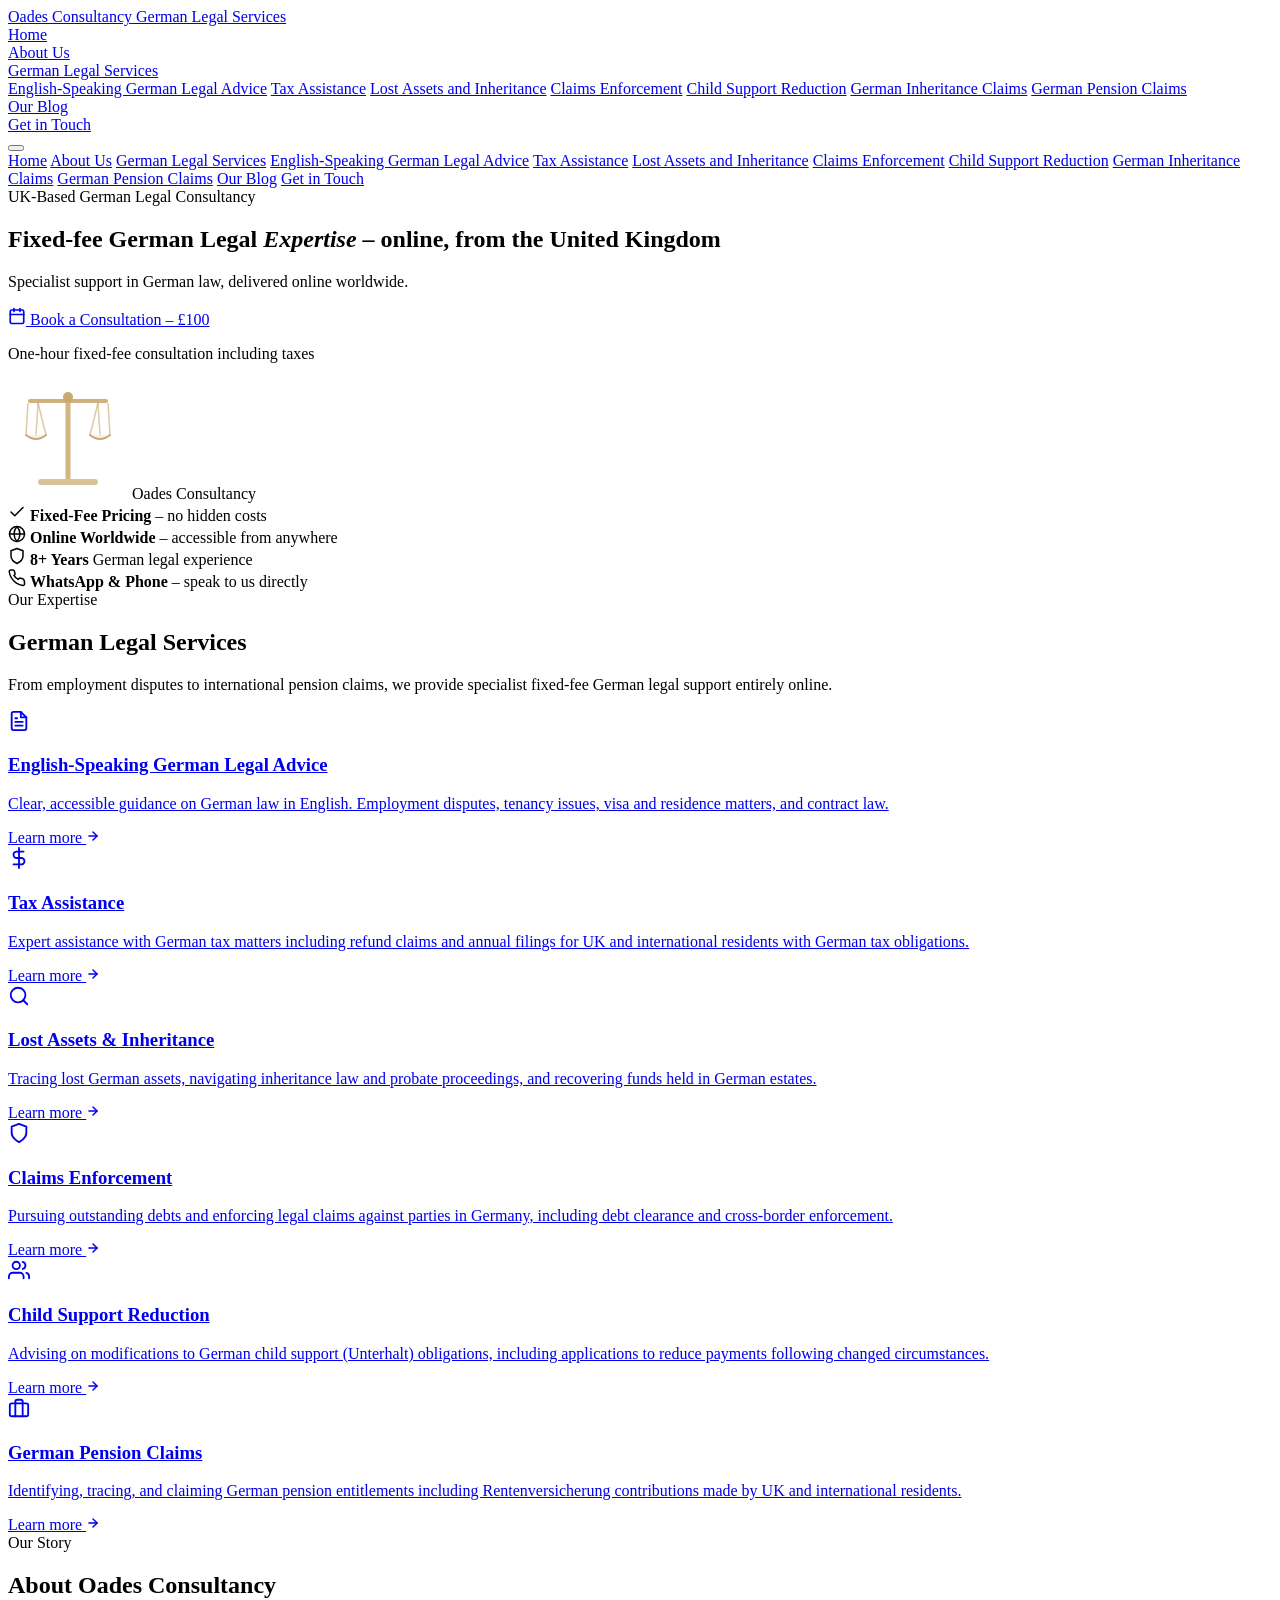
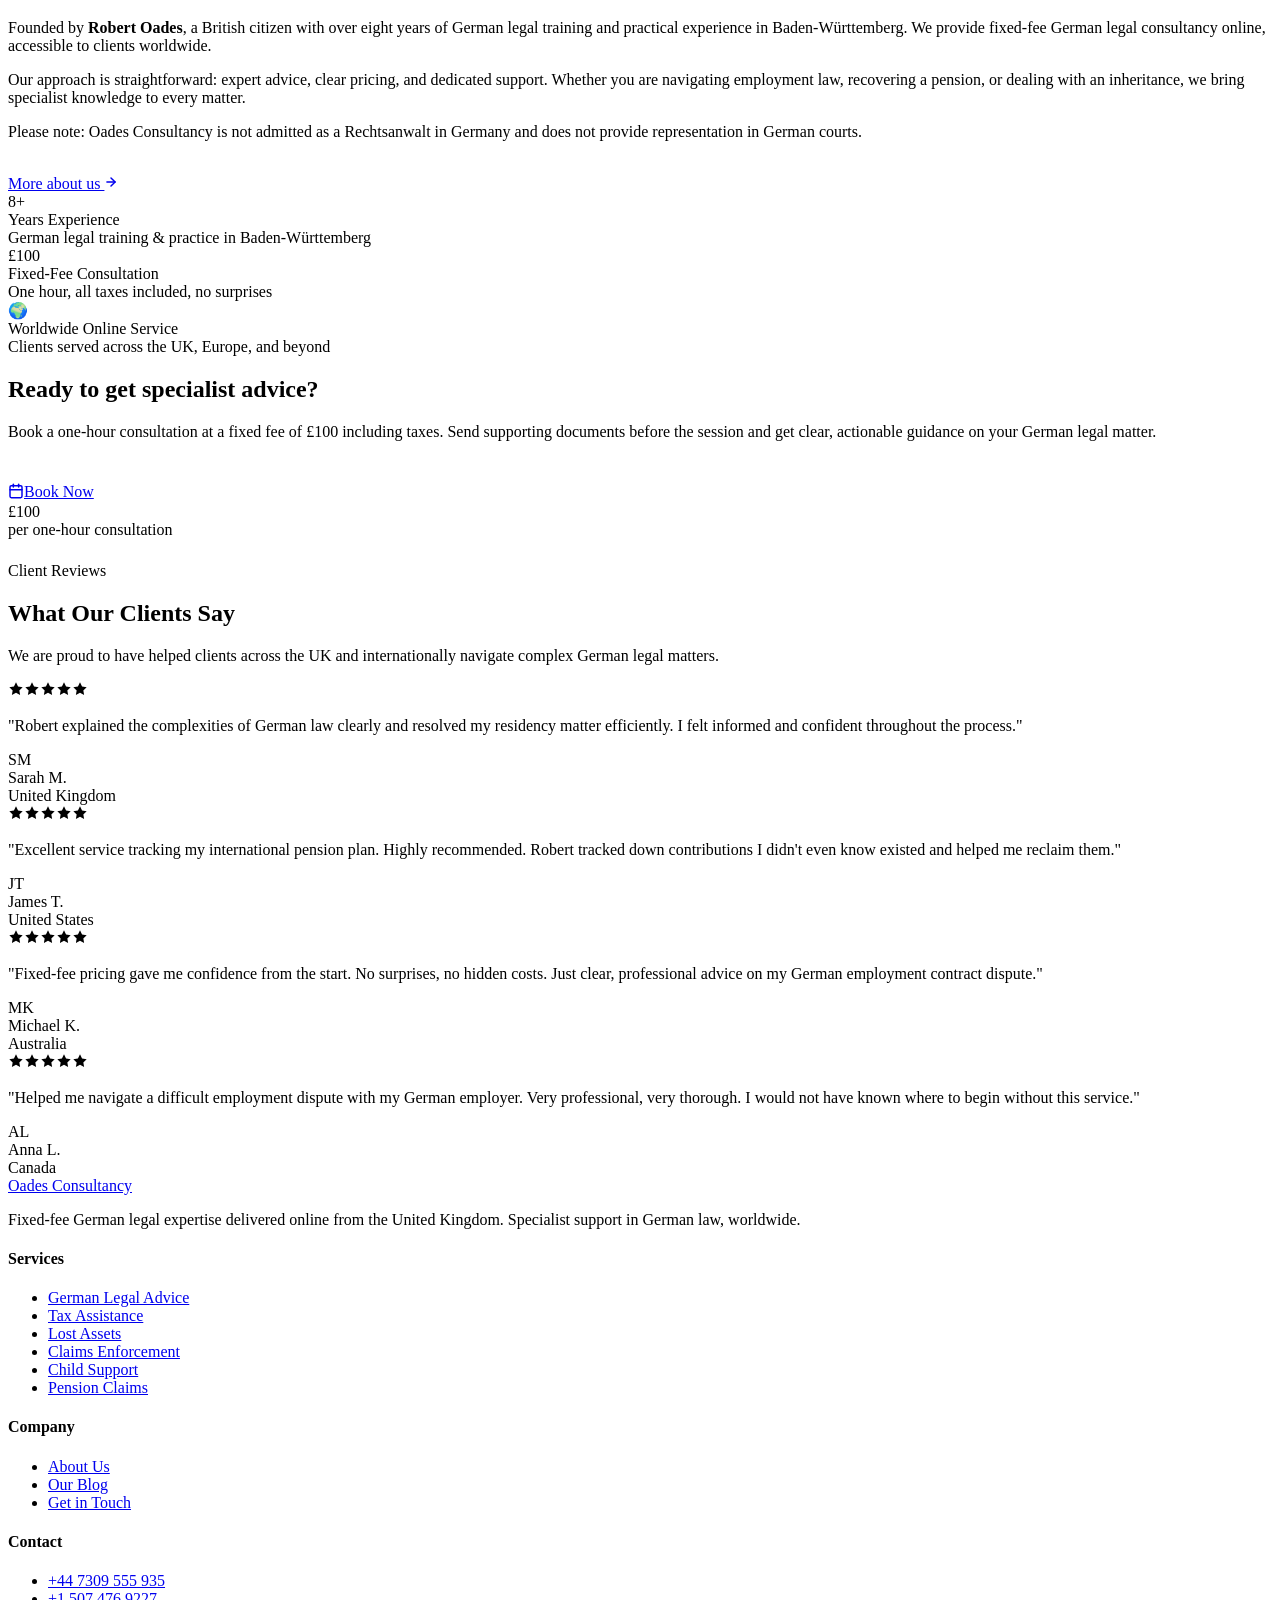
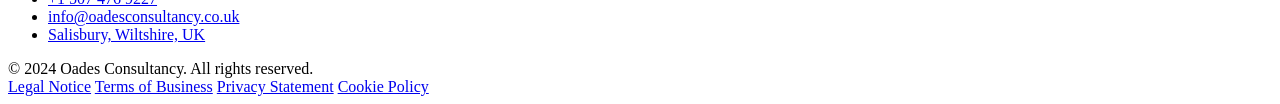
==== index.html @ 515ec576 "Initial Commit" ====
<!DOCTYPE html>
<html lang="en">
<head>
  <meta charset="UTF-8" />
  <meta name="viewport" content="width=device-width, initial-scale=1.0" />
  <title>Oades Consultancy – Fixed-fee German Legal Expertise</title>
  <meta name="description" content="UK-based German legal consultancy offering fixed-fee expert advice online worldwide. Founded by Robert Oades with 8+ years of German legal experience." />
  <link rel="preconnect" href="https://fonts.googleapis.com" />
  <link rel="preconnect" href="https://fonts.gstatic.com" crossorigin />
  <link href="https://fonts.googleapis.com/css2?family=Playfair+Display:ital,wght@0,400;0,600;0,700;1,400&family=Source+Sans+3:wght@300;400;500;600&display=swap" rel="stylesheet" />
  <link rel="stylesheet" href="/style.css" />
</head>
<body>

<header id="site-header">
  <div class="header-inner">
    <a href="/" class="logo">
      <span class="logo-main">Oades Consultancy</span>
      <span class="logo-sub">German Legal Services</span>
    </a>
    <nav>
      <div class="nav-item active"><a href="/" class="nav-link">Home</a></div>
      <div class="nav-item"><a href="/about-us/" class="nav-link">About Us</a></div>
      <div class="nav-item">
        <a href="#" class="nav-link has-dropdown">German Legal Services</a>
        <div class="dropdown">
          <a href="/english-speaking-german-legal-advice/">English-Speaking German Legal Advice</a>
          <a href="/tax-assistance/">Tax Assistance</a>
          <a href="/lost-assets-and-inheritance/">Lost Assets and Inheritance</a>
          <a href="/german-claims-enforcement/">Claims Enforcement</a>
          <a href="/child-support-reduction/">Child Support Reduction</a>
          <a href="/german-inheritance-claims/">German Inheritance Claims</a>
          <a href="/german-pension-claims/">German Pension Claims</a>
        </div>
      </div>
      <div class="nav-item"><a href="/blog/" class="nav-link">Our Blog</a></div>
      <div class="nav-item"><a href="/get-in-touch/" class="nav-link nav-cta">Get in Touch</a></div>
    </nav>
    <button class="hamburger" id="hamburger" aria-label="Toggle menu">
      <span></span><span></span><span></span>
    </button>
  </div>
  <div class="mobile-nav" id="mobile-nav">
    <a href="/">Home</a>
    <a href="/about-us/">About Us</a>
    <a href="#">German Legal Services</a>
    <a href="/english-speaking-german-legal-advice/" class="sub">English-Speaking German Legal Advice</a>
    <a href="/tax-assistance/" class="sub">Tax Assistance</a>
    <a href="/lost-assets-and-inheritance/" class="sub">Lost Assets and Inheritance</a>
    <a href="/german-claims-enforcement/" class="sub">Claims Enforcement</a>
    <a href="/child-support-reduction/" class="sub">Child Support Reduction</a>
    <a href="/german-inheritance-claims/" class="sub">German Inheritance Claims</a>
    <a href="/german-pension-claims/" class="sub">German Pension Claims</a>
    <a href="/blog/">Our Blog</a>
    <a href="/get-in-touch/">Get in Touch</a>
  </div>
</header>

<section class="hero" id="home">
  <div class="hero-inner">
    <div class="hero-text">
      <div class="hero-eyebrow fade-up">UK-Based German Legal Consultancy</div>
      <h1 class="fade-up fade-up-d1">Fixed-fee German Legal <em>Expertise</em> – online, from the United Kingdom</h1>
      <p class="hero-sub fade-up fade-up-d2">Specialist support in German law, delivered online worldwide.</p>
      <div class="hero-actions fade-up fade-up-d3">
        <a href="/get-in-touch/" class="btn-primary">
          <svg width="18" height="18" viewBox="0 0 24 24" fill="none" stroke="currentColor" stroke-width="2.2" stroke-linecap="round" stroke-linejoin="round"><rect x="3" y="4" width="18" height="18" rx="2" ry="2"/><line x1="16" y1="2" x2="16" y2="6"/><line x1="8" y1="2" x2="8" y2="6"/><line x1="3" y1="10" x2="21" y2="10"/></svg>
          Book a Consultation – £100
        </a>
      </div>
      <p class="hero-note fade-up fade-up-d4">One-hour fixed-fee consultation including taxes</p>
    </div>
    <div class="hero-visual fade-up fade-up-d2">
      <div class="scales-card">
        <svg width="120" height="120" viewBox="0 0 120 120" fill="none" xmlns="http://www.w3.org/2000/svg">
          <rect x="57.5" y="18" width="5" height="82" fill="#c9a96e" opacity=".85"/>
          <rect x="30" y="100" width="60" height="6" rx="3" fill="#c9a96e" opacity=".7"/>
          <rect x="20" y="20" width="80" height="4" rx="2" fill="#c9a96e" opacity=".9"/>
          <circle cx="60" cy="18" r="5" fill="#c9a96e"/>
          <line x1="30" y1="24" x2="28" y2="56" stroke="#c9a96e" stroke-width="1.5" opacity=".6"/>
          <line x1="90" y1="24" x2="92" y2="56" stroke="#c9a96e" stroke-width="1.5" opacity=".6"/>
          <path d="M18 56 Q28 64 38 56" stroke="#c9a96e" stroke-width="2" fill="rgba(201,169,110,.15)" stroke-linecap="round"/>
          <path d="M82 56 Q92 64 102 56" stroke="#c9a96e" stroke-width="2" fill="rgba(201,169,110,.15)" stroke-linecap="round"/>
          <line x1="18" y1="56" x2="20" y2="24" stroke="#c9a96e" stroke-width="1.5" opacity=".6"/>
          <line x1="38" y1="56" x2="30" y2="24" stroke="#c9a96e" stroke-width="1.5" opacity=".6"/>
          <line x1="82" y1="56" x2="90" y2="24" stroke="#c9a96e" stroke-width="1.5" opacity=".6"/>
          <line x1="102" y1="56" x2="100" y2="24" stroke="#c9a96e" stroke-width="1.5" opacity=".6"/>
        </svg>
        <span class="scales-card-label">Oades Consultancy</span>
      </div>
    </div>
  </div>
</section>

<div class="trust-bar">
  <div class="trust-bar-inner">
    <div class="trust-item">
      <svg width="18" height="18" viewBox="0 0 24 24" fill="none" stroke="currentColor" stroke-width="2" stroke-linecap="round" stroke-linejoin="round"><polyline points="20 6 9 17 4 12"/></svg>
      <span><strong>Fixed-Fee Pricing</strong> – no hidden costs</span>
    </div>
    <div class="trust-item">
      <svg width="18" height="18" viewBox="0 0 24 24" fill="none" stroke="currentColor" stroke-width="2" stroke-linecap="round" stroke-linejoin="round"><circle cx="12" cy="12" r="10"/><line x1="2" y1="12" x2="22" y2="12"/><path d="M12 2a15.3 15.3 0 0 1 4 10 15.3 15.3 0 0 1-4 10 15.3 15.3 0 0 1-4-10 15.3 15.3 0 0 1 4-10z"/></svg>
      <span><strong>Online Worldwide</strong> – accessible from anywhere</span>
    </div>
    <div class="trust-item">
      <svg width="18" height="18" viewBox="0 0 24 24" fill="none" stroke="currentColor" stroke-width="2" stroke-linecap="round" stroke-linejoin="round"><path d="M12 22s8-4 8-10V5l-8-3-8 3v7c0 6 8 10 8 10z"/></svg>
      <span><strong>8+ Years</strong> German legal experience</span>
    </div>
    <div class="trust-item">
      <svg width="18" height="18" viewBox="0 0 24 24" fill="none" stroke="currentColor" stroke-width="2" stroke-linecap="round" stroke-linejoin="round"><path d="M22 16.92v3a2 2 0 0 1-2.18 2 19.79 19.79 0 0 1-8.63-3.07A19.5 19.5 0 0 1 4.69 12a19.79 19.79 0 0 1-3.07-8.67A2 2 0 0 1 3.6 1.28h3a2 2 0 0 1 2 1.72c.127.96.361 1.903.7 2.81a2 2 0 0 1-.45 2.11L7.91 8.36a16 16 0 0 0 5.55 5.55l1.16-1.16a2 2 0 0 1 2.11-.45c.907.339 1.85.573 2.81.7a2 2 0 0 1 1.72 2.03z"/></svg>
      <span><strong>WhatsApp &amp; Phone</strong> – speak to us directly</span>
    </div>
  </div>
</div>

<section id="services">
  <div class="section-inner">
    <div class="services-header reveal">
      <div class="section-label">Our Expertise</div>
      <h2 class="section-title">German Legal Services</h2>
      <p class="section-intro">From employment disputes to international pension claims, we provide specialist fixed-fee German legal support entirely online.</p>
    </div>
    <div class="services-grid">
      <a href="/english-speaking-german-legal-advice/" class="service-card reveal reveal-d1">
        <div class="service-icon"><svg width="22" height="22" viewBox="0 0 24 24" fill="none" stroke="currentColor" stroke-width="2" stroke-linecap="round" stroke-linejoin="round"><path d="M14 2H6a2 2 0 0 0-2 2v16a2 2 0 0 0 2 2h12a2 2 0 0 0 2-2V8z"/><polyline points="14 2 14 8 20 8"/><line x1="16" y1="13" x2="8" y2="13"/><line x1="16" y1="17" x2="8" y2="17"/><polyline points="10 9 9 9 8 9"/></svg></div>
        <h3>English-Speaking German Legal Advice</h3>
        <p>Clear, accessible guidance on German law in English. Employment disputes, tenancy issues, visa and residence matters, and contract law.</p>
        <span class="service-card-link">Learn more <svg width="14" height="14" viewBox="0 0 24 24" fill="none" stroke="currentColor" stroke-width="2.5" stroke-linecap="round" stroke-linejoin="round"><line x1="5" y1="12" x2="19" y2="12"/><polyline points="12 5 19 12 12 19"/></svg></span>
      </a>
      <a href="/tax-assistance/" class="service-card reveal reveal-d2">
        <div class="service-icon"><svg width="22" height="22" viewBox="0 0 24 24" fill="none" stroke="currentColor" stroke-width="2" stroke-linecap="round" stroke-linejoin="round"><line x1="12" y1="1" x2="12" y2="23"/><path d="M17 5H9.5a3.5 3.5 0 0 0 0 7h5a3.5 3.5 0 0 1 0 7H6"/></svg></div>
        <h3>Tax Assistance</h3>
        <p>Expert assistance with German tax matters including refund claims and annual filings for UK and international residents with German tax obligations.</p>
        <span class="service-card-link">Learn more <svg width="14" height="14" viewBox="0 0 24 24" fill="none" stroke="currentColor" stroke-width="2.5" stroke-linecap="round" stroke-linejoin="round"><line x1="5" y1="12" x2="19" y2="12"/><polyline points="12 5 19 12 12 19"/></svg></span>
      </a>
      <a href="/lost-assets-and-inheritance/" class="service-card reveal reveal-d3">
        <div class="service-icon"><svg width="22" height="22" viewBox="0 0 24 24" fill="none" stroke="currentColor" stroke-width="2" stroke-linecap="round" stroke-linejoin="round"><circle cx="11" cy="11" r="8"/><line x1="21" y1="21" x2="16.65" y2="16.65"/></svg></div>
        <h3>Lost Assets &amp; Inheritance</h3>
        <p>Tracing lost German assets, navigating inheritance law and probate proceedings, and recovering funds held in German estates.</p>
        <span class="service-card-link">Learn more <svg width="14" height="14" viewBox="0 0 24 24" fill="none" stroke="currentColor" stroke-width="2.5" stroke-linecap="round" stroke-linejoin="round"><line x1="5" y1="12" x2="19" y2="12"/><polyline points="12 5 19 12 12 19"/></svg></span>
      </a>
      <a href="/german-claims-enforcement/" class="service-card reveal reveal-d1">
        <div class="service-icon"><svg width="22" height="22" viewBox="0 0 24 24" fill="none" stroke="currentColor" stroke-width="2" stroke-linecap="round" stroke-linejoin="round"><path d="M12 22s8-4 8-10V5l-8-3-8 3v7c0 6 8 10 8 10z"/></svg></div>
        <h3>Claims Enforcement</h3>
        <p>Pursuing outstanding debts and enforcing legal claims against parties in Germany, including debt clearance and cross-border enforcement.</p>
        <span class="service-card-link">Learn more <svg width="14" height="14" viewBox="0 0 24 24" fill="none" stroke="currentColor" stroke-width="2.5" stroke-linecap="round" stroke-linejoin="round"><line x1="5" y1="12" x2="19" y2="12"/><polyline points="12 5 19 12 12 19"/></svg></span>
      </a>
      <a href="/child-support-reduction/" class="service-card reveal reveal-d2">
        <div class="service-icon"><svg width="22" height="22" viewBox="0 0 24 24" fill="none" stroke="currentColor" stroke-width="2" stroke-linecap="round" stroke-linejoin="round"><path d="M17 21v-2a4 4 0 0 0-4-4H5a4 4 0 0 0-4 4v2"/><circle cx="9" cy="7" r="4"/><path d="M23 21v-2a4 4 0 0 0-3-3.87"/><path d="M16 3.13a4 4 0 0 1 0 7.75"/></svg></div>
        <h3>Child Support Reduction</h3>
        <p>Advising on modifications to German child support (Unterhalt) obligations, including applications to reduce payments following changed circumstances.</p>
        <span class="service-card-link">Learn more <svg width="14" height="14" viewBox="0 0 24 24" fill="none" stroke="currentColor" stroke-width="2.5" stroke-linecap="round" stroke-linejoin="round"><line x1="5" y1="12" x2="19" y2="12"/><polyline points="12 5 19 12 12 19"/></svg></span>
      </a>
      <a href="/german-pension-claims/" class="service-card reveal reveal-d3">
        <div class="service-icon"><svg width="22" height="22" viewBox="0 0 24 24" fill="none" stroke="currentColor" stroke-width="2" stroke-linecap="round" stroke-linejoin="round"><rect x="2" y="7" width="20" height="14" rx="2" ry="2"/><path d="M16 21V5a2 2 0 0 0-2-2h-4a2 2 0 0 0-2 2v16"/></svg></div>
        <h3>German Pension Claims</h3>
        <p>Identifying, tracing, and claiming German pension entitlements including Rentenversicherung contributions made by UK and international residents.</p>
        <span class="service-card-link">Learn more <svg width="14" height="14" viewBox="0 0 24 24" fill="none" stroke="currentColor" stroke-width="2.5" stroke-linecap="round" stroke-linejoin="round"><line x1="5" y1="12" x2="19" y2="12"/><polyline points="12 5 19 12 12 19"/></svg></span>
      </a>
    </div>
  </div>
</section>

<section id="about" style="background:var(--off-white);">
  <div class="section-inner">
    <div class="about-grid">
      <div class="about-content reveal">
        <div class="section-label">Our Story</div>
        <h2 class="section-title">About Oades Consultancy</h2>
        <p class="about-body">Founded by <strong>Robert Oades</strong>, a British citizen with over eight years of German legal training and practical experience in Baden-Württemberg. We provide fixed-fee German legal consultancy online, accessible to clients worldwide.</p>
        <p class="about-body">Our approach is straightforward: expert advice, clear pricing, and dedicated support. Whether you are navigating employment law, recovering a pension, or dealing with an inheritance, we bring specialist knowledge to every matter.</p>
        <p class="about-disclaimer">Please note: Oades Consultancy is not admitted as a Rechtsanwalt in Germany and does not provide representation in German courts.</p>
        <br/><a href="/about-us/" class="btn-primary" style="margin-top:8px;">More about us <svg width="14" height="14" viewBox="0 0 24 24" fill="none" stroke="currentColor" stroke-width="2.5" stroke-linecap="round" stroke-linejoin="round"><line x1="5" y1="12" x2="19" y2="12"/><polyline points="12 5 19 12 12 19"/></svg></a>
      </div>
      <div class="about-stats">
        <div class="stat-card reveal reveal-d1"><div class="stat-number">8+</div><div class="stat-label">Years Experience</div><div class="stat-desc">German legal training &amp; practice in Baden-Württemberg</div></div>
        <div class="stat-card reveal reveal-d2"><div class="stat-number">£100</div><div class="stat-label">Fixed-Fee Consultation</div><div class="stat-desc">One hour, all taxes included, no surprises</div></div>
        <div class="stat-card reveal reveal-d3"><div class="stat-number">&#x1F30D;</div><div class="stat-label">Worldwide Online Service</div><div class="stat-desc">Clients served across the UK, Europe, and beyond</div></div>
      </div>
    </div>
  </div>
</section>

<div class="pricing-banner">
  <div class="pricing-inner">
    <div class="pricing-text reveal">
      <h2>Ready to get specialist advice?</h2>
      <p>Book a one-hour consultation at a fixed fee of £100 including taxes. Send supporting documents before the session and get clear, actionable guidance on your German legal matter.</p>
      <br/><a href="/get-in-touch/" class="btn-primary" style="display:inline-flex;margin-top:8px;"><svg width="16" height="16" viewBox="0 0 24 24" fill="none" stroke="currentColor" stroke-width="2.2" stroke-linecap="round" stroke-linejoin="round"><rect x="3" y="4" width="18" height="18" rx="2" ry="2"/><line x1="16" y1="2" x2="16" y2="6"/><line x1="8" y1="2" x2="8" y2="6"/><line x1="3" y1="10" x2="21" y2="10"/></svg>Book Now</a>
    </div>
    <div class="pricing-badge reveal reveal-d2">
      <div class="price-amount">£100</div>
      <div class="price-unit">per one-hour consultation</div>
      <div style="font-size:.78rem;color:rgba(255,255,255,.45);margin-top:8px;">including all taxes</div>
    </div>
  </div>
</div>

<section id="testimonials">
  <div class="section-inner">
    <div class="testimonials-header reveal">
      <div class="section-label">Client Reviews</div>
      <h2 class="section-title">What Our Clients Say</h2>
      <p class="section-intro">We are proud to have helped clients across the UK and internationally navigate complex German legal matters.</p>
    </div>
    <div class="testimonials-grid">
      <div class="testimonial-card reveal reveal-d1">
        <div class="stars"><svg width="16" height="16" viewBox="0 0 24 24" fill="currentColor"><polygon points="12 2 15.09 8.26 22 9.27 17 14.14 18.18 21.02 12 17.77 5.82 21.02 7 14.14 2 9.27 8.91 8.26 12 2"/></svg><svg width="16" height="16" viewBox="0 0 24 24" fill="currentColor"><polygon points="12 2 15.09 8.26 22 9.27 17 14.14 18.18 21.02 12 17.77 5.82 21.02 7 14.14 2 9.27 8.91 8.26 12 2"/></svg><svg width="16" height="16" viewBox="0 0 24 24" fill="currentColor"><polygon points="12 2 15.09 8.26 22 9.27 17 14.14 18.18 21.02 12 17.77 5.82 21.02 7 14.14 2 9.27 8.91 8.26 12 2"/></svg><svg width="16" height="16" viewBox="0 0 24 24" fill="currentColor"><polygon points="12 2 15.09 8.26 22 9.27 17 14.14 18.18 21.02 12 17.77 5.82 21.02 7 14.14 2 9.27 8.91 8.26 12 2"/></svg><svg width="16" height="16" viewBox="0 0 24 24" fill="currentColor"><polygon points="12 2 15.09 8.26 22 9.27 17 14.14 18.18 21.02 12 17.77 5.82 21.02 7 14.14 2 9.27 8.91 8.26 12 2"/></svg></div>
        <p class="testimonial-text">"Robert explained the complexities of German law clearly and resolved my residency matter efficiently. I felt informed and confident throughout the process."</p>
        <div class="testimonial-author"><div class="author-avatar">SM</div><div><div class="author-name">Sarah M.</div><div class="author-location">United Kingdom</div></div></div>
      </div>
      <div class="testimonial-card reveal reveal-d2">
        <div class="stars"><svg width="16" height="16" viewBox="0 0 24 24" fill="currentColor"><polygon points="12 2 15.09 8.26 22 9.27 17 14.14 18.18 21.02 12 17.77 5.82 21.02 7 14.14 2 9.27 8.91 8.26 12 2"/></svg><svg width="16" height="16" viewBox="0 0 24 24" fill="currentColor"><polygon points="12 2 15.09 8.26 22 9.27 17 14.14 18.18 21.02 12 17.77 5.82 21.02 7 14.14 2 9.27 8.91 8.26 12 2"/></svg><svg width="16" height="16" viewBox="0 0 24 24" fill="currentColor"><polygon points="12 2 15.09 8.26 22 9.27 17 14.14 18.18 21.02 12 17.77 5.82 21.02 7 14.14 2 9.27 8.91 8.26 12 2"/></svg><svg width="16" height="16" viewBox="0 0 24 24" fill="currentColor"><polygon points="12 2 15.09 8.26 22 9.27 17 14.14 18.18 21.02 12 17.77 5.82 21.02 7 14.14 2 9.27 8.91 8.26 12 2"/></svg><svg width="16" height="16" viewBox="0 0 24 24" fill="currentColor"><polygon points="12 2 15.09 8.26 22 9.27 17 14.14 18.18 21.02 12 17.77 5.82 21.02 7 14.14 2 9.27 8.91 8.26 12 2"/></svg></div>
        <p class="testimonial-text">"Excellent service tracking my international pension plan. Highly recommended. Robert tracked down contributions I didn't even know existed and helped me reclaim them."</p>
        <div class="testimonial-author"><div class="author-avatar">JT</div><div><div class="author-name">James T.</div><div class="author-location">United States</div></div></div>
      </div>
      <div class="testimonial-card reveal reveal-d3">
        <div class="stars"><svg width="16" height="16" viewBox="0 0 24 24" fill="currentColor"><polygon points="12 2 15.09 8.26 22 9.27 17 14.14 18.18 21.02 12 17.77 5.82 21.02 7 14.14 2 9.27 8.91 8.26 12 2"/></svg><svg width="16" height="16" viewBox="0 0 24 24" fill="currentColor"><polygon points="12 2 15.09 8.26 22 9.27 17 14.14 18.18 21.02 12 17.77 5.82 21.02 7 14.14 2 9.27 8.91 8.26 12 2"/></svg><svg width="16" height="16" viewBox="0 0 24 24" fill="currentColor"><polygon points="12 2 15.09 8.26 22 9.27 17 14.14 18.18 21.02 12 17.77 5.82 21.02 7 14.14 2 9.27 8.91 8.26 12 2"/></svg><svg width="16" height="16" viewBox="0 0 24 24" fill="currentColor"><polygon points="12 2 15.09 8.26 22 9.27 17 14.14 18.18 21.02 12 17.77 5.82 21.02 7 14.14 2 9.27 8.91 8.26 12 2"/></svg><svg width="16" height="16" viewBox="0 0 24 24" fill="currentColor"><polygon points="12 2 15.09 8.26 22 9.27 17 14.14 18.18 21.02 12 17.77 5.82 21.02 7 14.14 2 9.27 8.91 8.26 12 2"/></svg></div>
        <p class="testimonial-text">"Fixed-fee pricing gave me confidence from the start. No surprises, no hidden costs. Just clear, professional advice on my German employment contract dispute."</p>
        <div class="testimonial-author"><div class="author-avatar">MK</div><div><div class="author-name">Michael K.</div><div class="author-location">Australia</div></div></div>
      </div>
      <div class="testimonial-card reveal reveal-d4">
        <div class="stars"><svg width="16" height="16" viewBox="0 0 24 24" fill="currentColor"><polygon points="12 2 15.09 8.26 22 9.27 17 14.14 18.18 21.02 12 17.77 5.82 21.02 7 14.14 2 9.27 8.91 8.26 12 2"/></svg><svg width="16" height="16" viewBox="0 0 24 24" fill="currentColor"><polygon points="12 2 15.09 8.26 22 9.27 17 14.14 18.18 21.02 12 17.77 5.82 21.02 7 14.14 2 9.27 8.91 8.26 12 2"/></svg><svg width="16" height="16" viewBox="0 0 24 24" fill="currentColor"><polygon points="12 2 15.09 8.26 22 9.27 17 14.14 18.18 21.02 12 17.77 5.82 21.02 7 14.14 2 9.27 8.91 8.26 12 2"/></svg><svg width="16" height="16" viewBox="0 0 24 24" fill="currentColor"><polygon points="12 2 15.09 8.26 22 9.27 17 14.14 18.18 21.02 12 17.77 5.82 21.02 7 14.14 2 9.27 8.91 8.26 12 2"/></svg><svg width="16" height="16" viewBox="0 0 24 24" fill="currentColor"><polygon points="12 2 15.09 8.26 22 9.27 17 14.14 18.18 21.02 12 17.77 5.82 21.02 7 14.14 2 9.27 8.91 8.26 12 2"/></svg></div>
        <p class="testimonial-text">"Helped me navigate a difficult employment dispute with my German employer. Very professional, very thorough. I would not have known where to begin without this service."</p>
        <div class="testimonial-author"><div class="author-avatar">AL</div><div><div class="author-name">Anna L.</div><div class="author-location">Canada</div></div></div>
      </div>
    </div>
  </div>
</section>

<footer>
  <div class="footer-inner">
    <div class="footer-top">
      <div class="footer-brand">
        <a href="/" class="logo"><span class="logo-main">Oades Consultancy</span></a>
        <p class="footer-tagline">Fixed-fee German legal expertise delivered online from the United Kingdom. Specialist support in German law, worldwide.</p>
      </div>
      <div class="footer-col"><h4>Services</h4><ul>
        <li><a href="/english-speaking-german-legal-advice/">German Legal Advice</a></li>
        <li><a href="/tax-assistance/">Tax Assistance</a></li>
        <li><a href="/lost-assets-and-inheritance/">Lost Assets</a></li>
        <li><a href="/german-claims-enforcement/">Claims Enforcement</a></li>
        <li><a href="/child-support-reduction/">Child Support</a></li>
        <li><a href="/german-pension-claims/">Pension Claims</a></li>
      </ul></div>
      <div class="footer-col"><h4>Company</h4><ul>
        <li><a href="/about-us/">About Us</a></li>
        <li><a href="/blog/">Our Blog</a></li>
        <li><a href="/get-in-touch/">Get in Touch</a></li>
      </ul></div>
      <div class="footer-col"><h4>Contact</h4><ul>
        <li><a href="tel:+447309555935">+44 7309 555 935</a></li>
        <li><a href="tel:+15074769227">+1 507 476 9227</a></li>
        <li><a href="mailto:info@oadesconsultancy.co.uk">info@oadesconsultancy.co.uk</a></li>
        <li><a href="/get-in-touch/">Salisbury, Wiltshire, UK</a></li>
      </ul></div>
    </div>
    <div class="footer-bottom">
      <div class="footer-copy">© 2024 Oades Consultancy. All rights reserved.</div>
      <div class="footer-legal">
        <a href="#">Legal Notice</a>
        <a href="#">Terms of Business</a>
        <a href="#">Privacy Statement</a>
        <a href="#">Cookie Policy</a>
      </div>
    </div>
  </div>
</footer>

<script>
  const header = document.getElementById('site-header');
  window.addEventListener('scroll', () => { header.classList.toggle('scrolled', window.scrollY > 20); });
  const hamburger = document.getElementById('hamburger');
  const mobileNav = document.getElementById('mobile-nav');
  hamburger.addEventListener('click', () => { hamburger.classList.toggle('open'); mobileNav.classList.toggle('open'); });
  mobileNav.querySelectorAll('a').forEach(a => a.addEventListener('click', () => { hamburger.classList.remove('open'); mobileNav.classList.remove('open'); }));
  const reveals = document.querySelectorAll('.reveal');
  const observer = new IntersectionObserver((entries) => { entries.forEach(e => { if (e.isIntersecting) { e.target.classList.add('visible'); observer.unobserve(e.target); } }); }, { threshold: 0.12 });
  reveals.forEach(el => observer.observe(el));
</script>
</body>
</html>
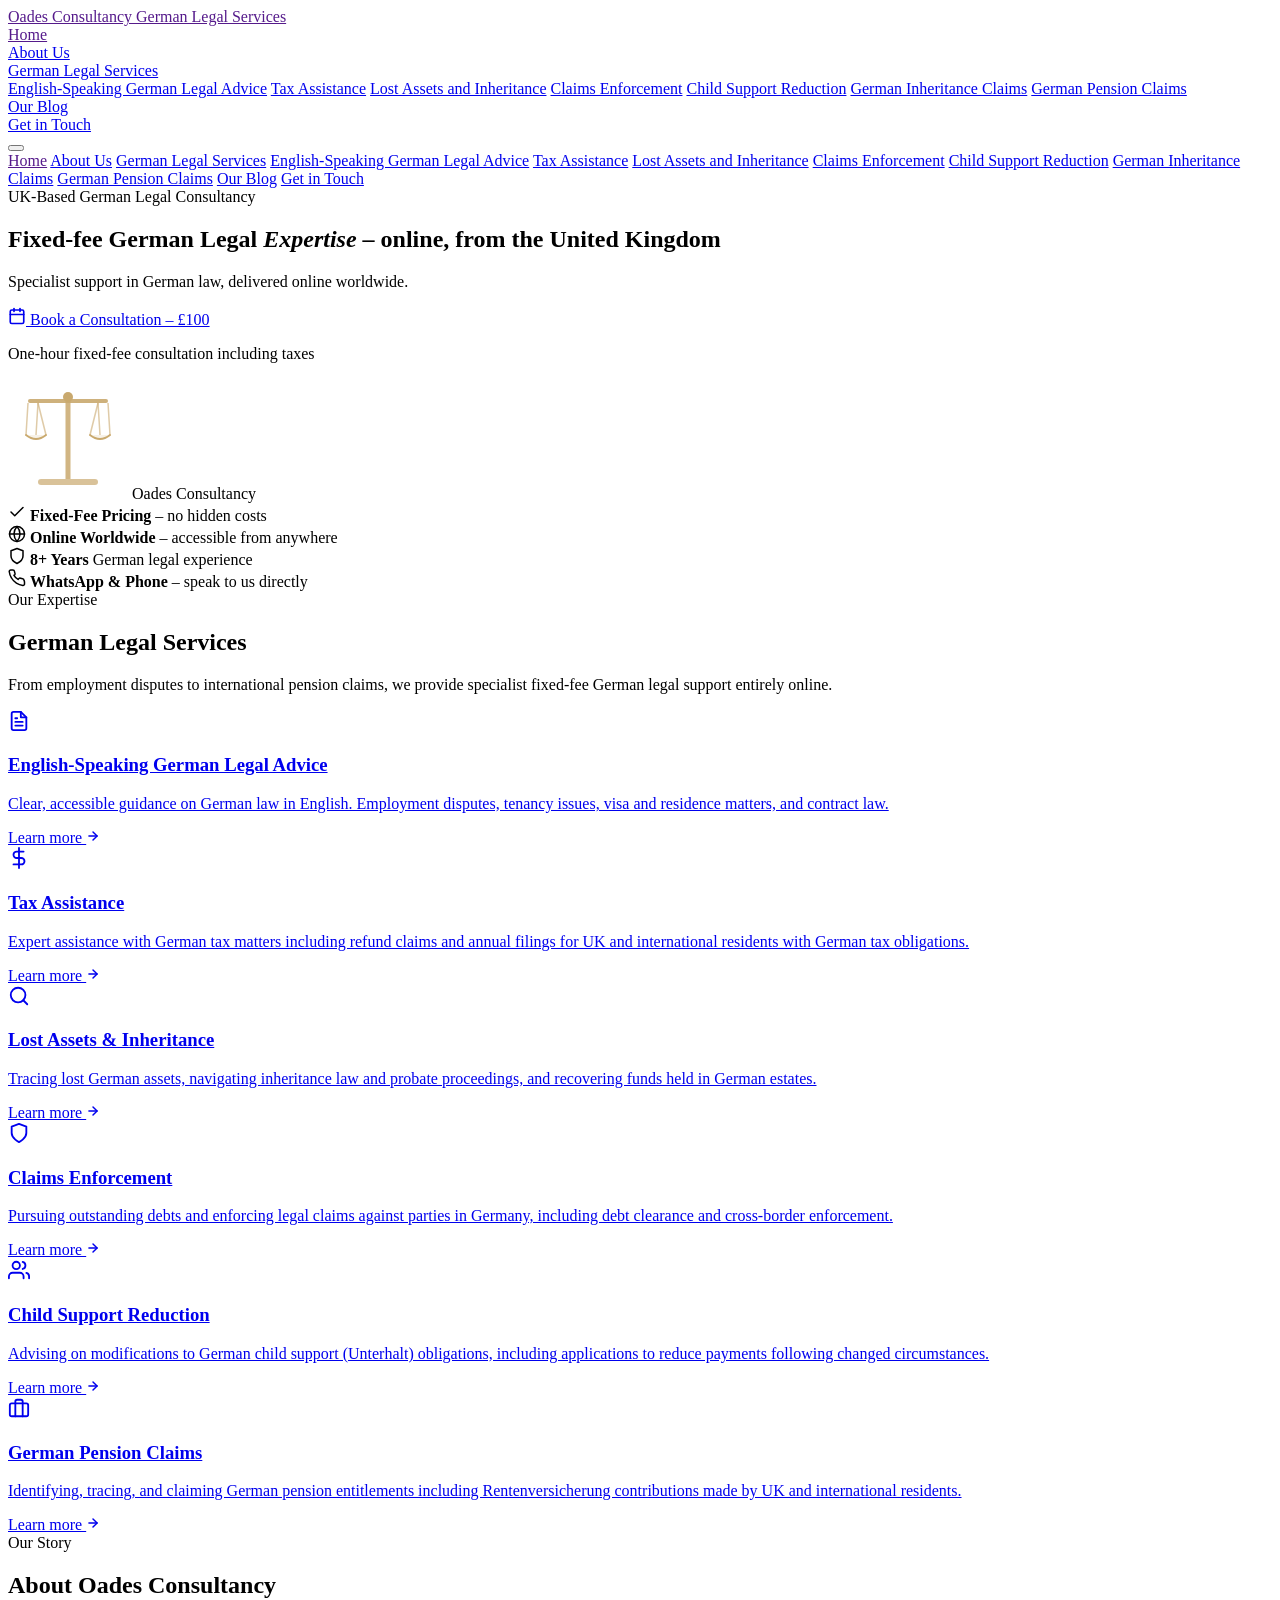
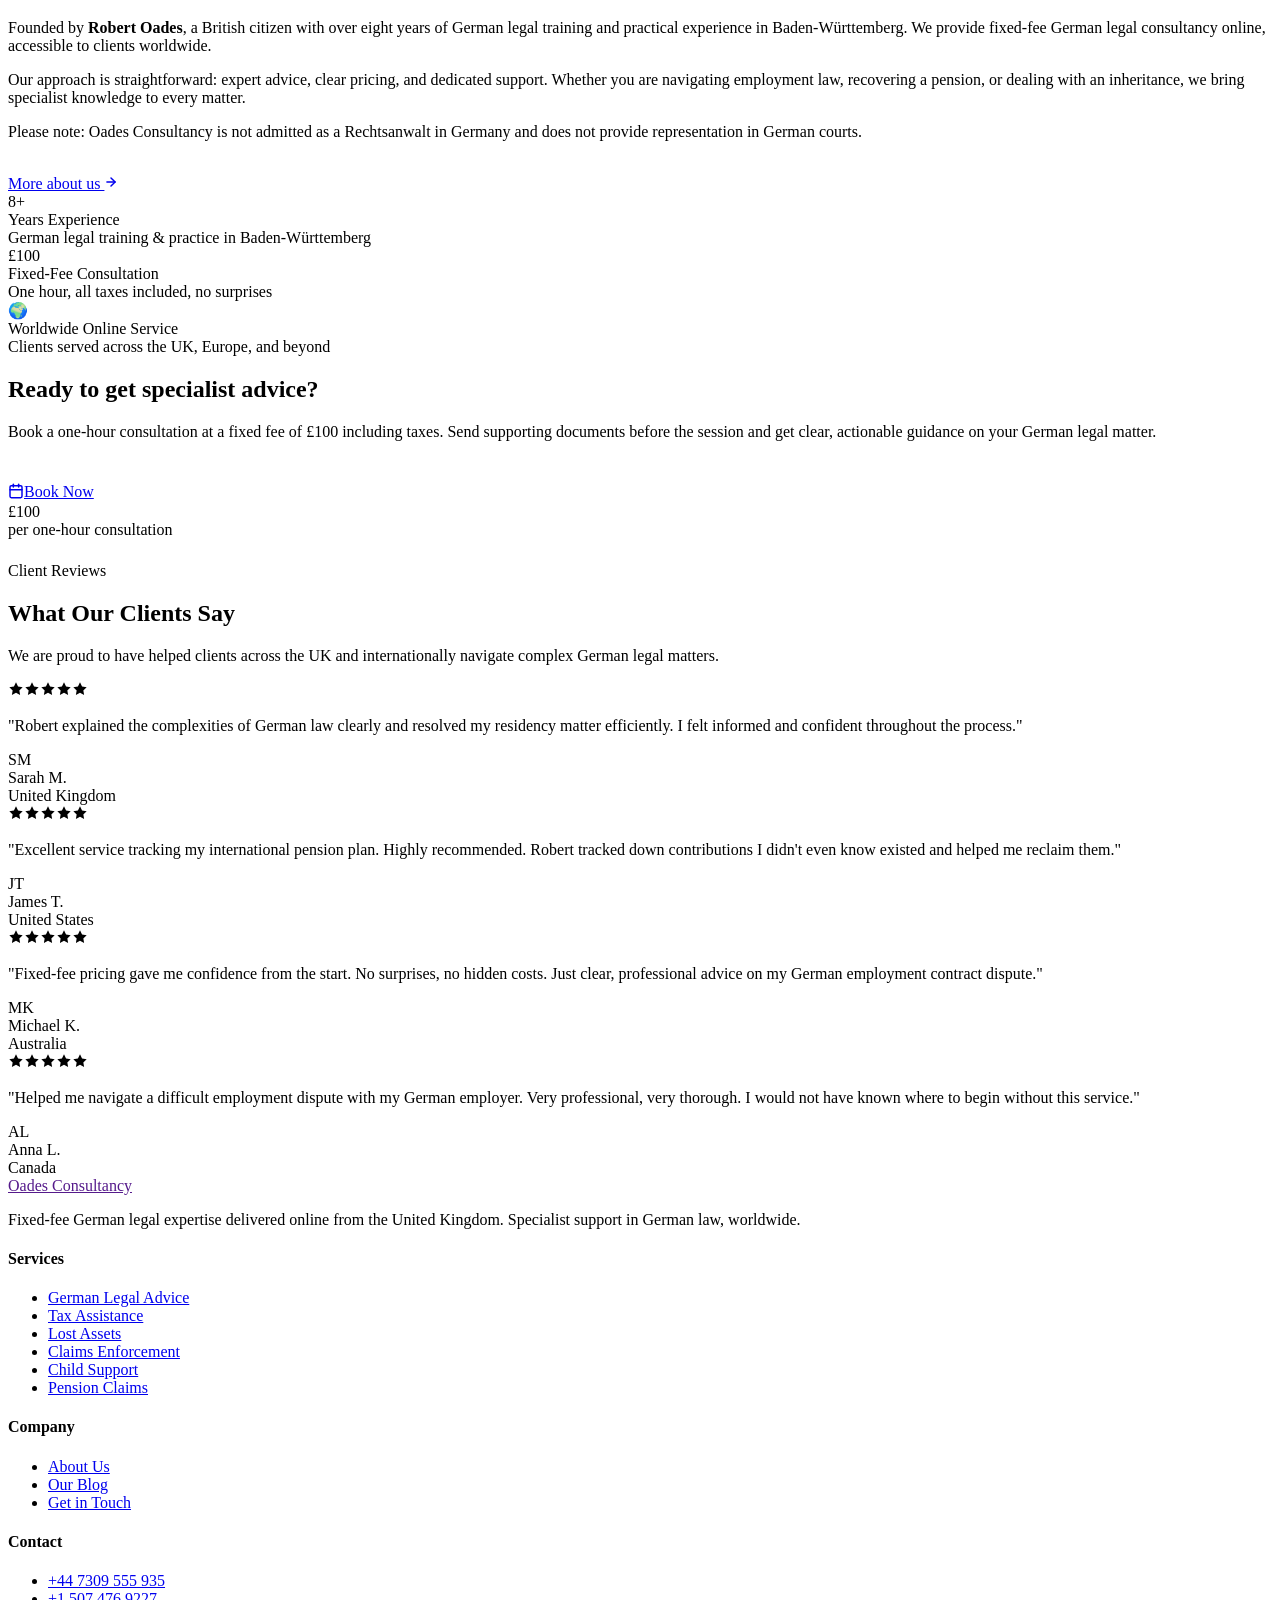
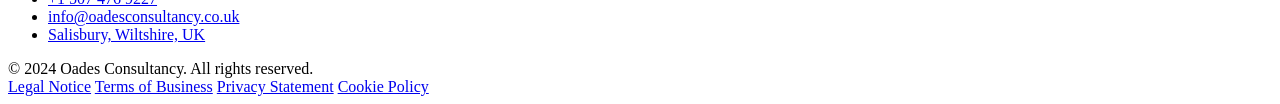
==== commit 80cb25b4: "Fix paths for GitHub Pages project repo" ====
--- a/index.html
+++ b/index.html
@@ -2,57 +2,58 @@
 <html lang="en">
 <head>
   <meta charset="UTF-8" />
+  <base href="/oades-consultancy/" />
   <meta name="viewport" content="width=device-width, initial-scale=1.0" />
   <title>Oades Consultancy – Fixed-fee German Legal Expertise</title>
   <meta name="description" content="UK-based German legal consultancy offering fixed-fee expert advice online worldwide. Founded by Robert Oades with 8+ years of German legal experience." />
   <link rel="preconnect" href="https://fonts.googleapis.com" />
   <link rel="preconnect" href="https://fonts.gstatic.com" crossorigin />
   <link href="https://fonts.googleapis.com/css2?family=Playfair+Display:ital,wght@0,400;0,600;0,700;1,400&family=Source+Sans+3:wght@300;400;500;600&display=swap" rel="stylesheet" />
-  <link rel="stylesheet" href="/style.css" />
+  <link rel="stylesheet" href="style.css" />
 </head>
 <body>
 
 <header id="site-header">
   <div class="header-inner">
-    <a href="/" class="logo">
+    <a href="" class="logo">
       <span class="logo-main">Oades Consultancy</span>
       <span class="logo-sub">German Legal Services</span>
     </a>
     <nav>
-      <div class="nav-item active"><a href="/" class="nav-link">Home</a></div>
-      <div class="nav-item"><a href="/about-us/" class="nav-link">About Us</a></div>
+      <div class="nav-item active"><a href="" class="nav-link">Home</a></div>
+      <div class="nav-item"><a href="about-us/" class="nav-link">About Us</a></div>
       <div class="nav-item">
         <a href="#" class="nav-link has-dropdown">German Legal Services</a>
         <div class="dropdown">
-          <a href="/english-speaking-german-legal-advice/">English-Speaking German Legal Advice</a>
-          <a href="/tax-assistance/">Tax Assistance</a>
-          <a href="/lost-assets-and-inheritance/">Lost Assets and Inheritance</a>
-          <a href="/german-claims-enforcement/">Claims Enforcement</a>
-          <a href="/child-support-reduction/">Child Support Reduction</a>
-          <a href="/german-inheritance-claims/">German Inheritance Claims</a>
-          <a href="/german-pension-claims/">German Pension Claims</a>
+          <a href="english-speaking-german-legal-advice/">English-Speaking German Legal Advice</a>
+          <a href="tax-assistance/">Tax Assistance</a>
+          <a href="lost-assets-and-inheritance/">Lost Assets and Inheritance</a>
+          <a href="german-claims-enforcement/">Claims Enforcement</a>
+          <a href="child-support-reduction/">Child Support Reduction</a>
+          <a href="german-inheritance-claims/">German Inheritance Claims</a>
+          <a href="german-pension-claims/">German Pension Claims</a>
         </div>
       </div>
-      <div class="nav-item"><a href="/blog/" class="nav-link">Our Blog</a></div>
-      <div class="nav-item"><a href="/get-in-touch/" class="nav-link nav-cta">Get in Touch</a></div>
+      <div class="nav-item"><a href="blog/" class="nav-link">Our Blog</a></div>
+      <div class="nav-item"><a href="get-in-touch/" class="nav-link nav-cta">Get in Touch</a></div>
     </nav>
     <button class="hamburger" id="hamburger" aria-label="Toggle menu">
       <span></span><span></span><span></span>
     </button>
   </div>
   <div class="mobile-nav" id="mobile-nav">
-    <a href="/">Home</a>
-    <a href="/about-us/">About Us</a>
+    <a href="">Home</a>
+    <a href="about-us/">About Us</a>
     <a href="#">German Legal Services</a>
-    <a href="/english-speaking-german-legal-advice/" class="sub">English-Speaking German Legal Advice</a>
-    <a href="/tax-assistance/" class="sub">Tax Assistance</a>
-    <a href="/lost-assets-and-inheritance/" class="sub">Lost Assets and Inheritance</a>
-    <a href="/german-claims-enforcement/" class="sub">Claims Enforcement</a>
-    <a href="/child-support-reduction/" class="sub">Child Support Reduction</a>
-    <a href="/german-inheritance-claims/" class="sub">German Inheritance Claims</a>
-    <a href="/german-pension-claims/" class="sub">German Pension Claims</a>
-    <a href="/blog/">Our Blog</a>
-    <a href="/get-in-touch/">Get in Touch</a>
+    <a href="english-speaking-german-legal-advice/" class="sub">English-Speaking German Legal Advice</a>
+    <a href="tax-assistance/" class="sub">Tax Assistance</a>
+    <a href="lost-assets-and-inheritance/" class="sub">Lost Assets and Inheritance</a>
+    <a href="german-claims-enforcement/" class="sub">Claims Enforcement</a>
+    <a href="child-support-reduction/" class="sub">Child Support Reduction</a>
+    <a href="german-inheritance-claims/" class="sub">German Inheritance Claims</a>
+    <a href="german-pension-claims/" class="sub">German Pension Claims</a>
+    <a href="blog/">Our Blog</a>
+    <a href="get-in-touch/">Get in Touch</a>
   </div>
 </header>
 
@@ -63,7 +64,7 @@
       <h1 class="fade-up fade-up-d1">Fixed-fee German Legal <em>Expertise</em> – online, from the United Kingdom</h1>
       <p class="hero-sub fade-up fade-up-d2">Specialist support in German law, delivered online worldwide.</p>
       <div class="hero-actions fade-up fade-up-d3">
-        <a href="/get-in-touch/" class="btn-primary">
+        <a href="get-in-touch/" class="btn-primary">
           <svg width="18" height="18" viewBox="0 0 24 24" fill="none" stroke="currentColor" stroke-width="2.2" stroke-linecap="round" stroke-linejoin="round"><rect x="3" y="4" width="18" height="18" rx="2" ry="2"/><line x1="16" y1="2" x2="16" y2="6"/><line x1="8" y1="2" x2="8" y2="6"/><line x1="3" y1="10" x2="21" y2="10"/></svg>
           Book a Consultation – £100
         </a>
@@ -121,37 +122,37 @@
       <p class="section-intro">From employment disputes to international pension claims, we provide specialist fixed-fee German legal support entirely online.</p>
     </div>
     <div class="services-grid">
-      <a href="/english-speaking-german-legal-advice/" class="service-card reveal reveal-d1">
+      <a href="english-speaking-german-legal-advice/" class="service-card reveal reveal-d1">
         <div class="service-icon"><svg width="22" height="22" viewBox="0 0 24 24" fill="none" stroke="currentColor" stroke-width="2" stroke-linecap="round" stroke-linejoin="round"><path d="M14 2H6a2 2 0 0 0-2 2v16a2 2 0 0 0 2 2h12a2 2 0 0 0 2-2V8z"/><polyline points="14 2 14 8 20 8"/><line x1="16" y1="13" x2="8" y2="13"/><line x1="16" y1="17" x2="8" y2="17"/><polyline points="10 9 9 9 8 9"/></svg></div>
         <h3>English-Speaking German Legal Advice</h3>
         <p>Clear, accessible guidance on German law in English. Employment disputes, tenancy issues, visa and residence matters, and contract law.</p>
         <span class="service-card-link">Learn more <svg width="14" height="14" viewBox="0 0 24 24" fill="none" stroke="currentColor" stroke-width="2.5" stroke-linecap="round" stroke-linejoin="round"><line x1="5" y1="12" x2="19" y2="12"/><polyline points="12 5 19 12 12 19"/></svg></span>
       </a>
-      <a href="/tax-assistance/" class="service-card reveal reveal-d2">
+      <a href="tax-assistance/" class="service-card reveal reveal-d2">
         <div class="service-icon"><svg width="22" height="22" viewBox="0 0 24 24" fill="none" stroke="currentColor" stroke-width="2" stroke-linecap="round" stroke-linejoin="round"><line x1="12" y1="1" x2="12" y2="23"/><path d="M17 5H9.5a3.5 3.5 0 0 0 0 7h5a3.5 3.5 0 0 1 0 7H6"/></svg></div>
         <h3>Tax Assistance</h3>
         <p>Expert assistance with German tax matters including refund claims and annual filings for UK and international residents with German tax obligations.</p>
         <span class="service-card-link">Learn more <svg width="14" height="14" viewBox="0 0 24 24" fill="none" stroke="currentColor" stroke-width="2.5" stroke-linecap="round" stroke-linejoin="round"><line x1="5" y1="12" x2="19" y2="12"/><polyline points="12 5 19 12 12 19"/></svg></span>
       </a>
-      <a href="/lost-assets-and-inheritance/" class="service-card reveal reveal-d3">
+      <a href="lost-assets-and-inheritance/" class="service-card reveal reveal-d3">
         <div class="service-icon"><svg width="22" height="22" viewBox="0 0 24 24" fill="none" stroke="currentColor" stroke-width="2" stroke-linecap="round" stroke-linejoin="round"><circle cx="11" cy="11" r="8"/><line x1="21" y1="21" x2="16.65" y2="16.65"/></svg></div>
         <h3>Lost Assets &amp; Inheritance</h3>
         <p>Tracing lost German assets, navigating inheritance law and probate proceedings, and recovering funds held in German estates.</p>
         <span class="service-card-link">Learn more <svg width="14" height="14" viewBox="0 0 24 24" fill="none" stroke="currentColor" stroke-width="2.5" stroke-linecap="round" stroke-linejoin="round"><line x1="5" y1="12" x2="19" y2="12"/><polyline points="12 5 19 12 12 19"/></svg></span>
       </a>
-      <a href="/german-claims-enforcement/" class="service-card reveal reveal-d1">
+      <a href="german-claims-enforcement/" class="service-card reveal reveal-d1">
         <div class="service-icon"><svg width="22" height="22" viewBox="0 0 24 24" fill="none" stroke="currentColor" stroke-width="2" stroke-linecap="round" stroke-linejoin="round"><path d="M12 22s8-4 8-10V5l-8-3-8 3v7c0 6 8 10 8 10z"/></svg></div>
         <h3>Claims Enforcement</h3>
         <p>Pursuing outstanding debts and enforcing legal claims against parties in Germany, including debt clearance and cross-border enforcement.</p>
         <span class="service-card-link">Learn more <svg width="14" height="14" viewBox="0 0 24 24" fill="none" stroke="currentColor" stroke-width="2.5" stroke-linecap="round" stroke-linejoin="round"><line x1="5" y1="12" x2="19" y2="12"/><polyline points="12 5 19 12 12 19"/></svg></span>
       </a>
-      <a href="/child-support-reduction/" class="service-card reveal reveal-d2">
+      <a href="child-support-reduction/" class="service-card reveal reveal-d2">
         <div class="service-icon"><svg width="22" height="22" viewBox="0 0 24 24" fill="none" stroke="currentColor" stroke-width="2" stroke-linecap="round" stroke-linejoin="round"><path d="M17 21v-2a4 4 0 0 0-4-4H5a4 4 0 0 0-4 4v2"/><circle cx="9" cy="7" r="4"/><path d="M23 21v-2a4 4 0 0 0-3-3.87"/><path d="M16 3.13a4 4 0 0 1 0 7.75"/></svg></div>
         <h3>Child Support Reduction</h3>
         <p>Advising on modifications to German child support (Unterhalt) obligations, including applications to reduce payments following changed circumstances.</p>
         <span class="service-card-link">Learn more <svg width="14" height="14" viewBox="0 0 24 24" fill="none" stroke="currentColor" stroke-width="2.5" stroke-linecap="round" stroke-linejoin="round"><line x1="5" y1="12" x2="19" y2="12"/><polyline points="12 5 19 12 12 19"/></svg></span>
       </a>
-      <a href="/german-pension-claims/" class="service-card reveal reveal-d3">
+      <a href="german-pension-claims/" class="service-card reveal reveal-d3">
         <div class="service-icon"><svg width="22" height="22" viewBox="0 0 24 24" fill="none" stroke="currentColor" stroke-width="2" stroke-linecap="round" stroke-linejoin="round"><rect x="2" y="7" width="20" height="14" rx="2" ry="2"/><path d="M16 21V5a2 2 0 0 0-2-2h-4a2 2 0 0 0-2 2v16"/></svg></div>
         <h3>German Pension Claims</h3>
         <p>Identifying, tracing, and claiming German pension entitlements including Rentenversicherung contributions made by UK and international residents.</p>
@@ -170,7 +171,7 @@
         <p class="about-body">Founded by <strong>Robert Oades</strong>, a British citizen with over eight years of German legal training and practical experience in Baden-Württemberg. We provide fixed-fee German legal consultancy online, accessible to clients worldwide.</p>
         <p class="about-body">Our approach is straightforward: expert advice, clear pricing, and dedicated support. Whether you are navigating employment law, recovering a pension, or dealing with an inheritance, we bring specialist knowledge to every matter.</p>
         <p class="about-disclaimer">Please note: Oades Consultancy is not admitted as a Rechtsanwalt in Germany and does not provide representation in German courts.</p>
-        <br/><a href="/about-us/" class="btn-primary" style="margin-top:8px;">More about us <svg width="14" height="14" viewBox="0 0 24 24" fill="none" stroke="currentColor" stroke-width="2.5" stroke-linecap="round" stroke-linejoin="round"><line x1="5" y1="12" x2="19" y2="12"/><polyline points="12 5 19 12 12 19"/></svg></a>
+        <br/><a href="about-us/" class="btn-primary" style="margin-top:8px;">More about us <svg width="14" height="14" viewBox="0 0 24 24" fill="none" stroke="currentColor" stroke-width="2.5" stroke-linecap="round" stroke-linejoin="round"><line x1="5" y1="12" x2="19" y2="12"/><polyline points="12 5 19 12 12 19"/></svg></a>
       </div>
       <div class="about-stats">
         <div class="stat-card reveal reveal-d1"><div class="stat-number">8+</div><div class="stat-label">Years Experience</div><div class="stat-desc">German legal training &amp; practice in Baden-Württemberg</div></div>
@@ -186,7 +187,7 @@
     <div class="pricing-text reveal">
       <h2>Ready to get specialist advice?</h2>
       <p>Book a one-hour consultation at a fixed fee of £100 including taxes. Send supporting documents before the session and get clear, actionable guidance on your German legal matter.</p>
-      <br/><a href="/get-in-touch/" class="btn-primary" style="display:inline-flex;margin-top:8px;"><svg width="16" height="16" viewBox="0 0 24 24" fill="none" stroke="currentColor" stroke-width="2.2" stroke-linecap="round" stroke-linejoin="round"><rect x="3" y="4" width="18" height="18" rx="2" ry="2"/><line x1="16" y1="2" x2="16" y2="6"/><line x1="8" y1="2" x2="8" y2="6"/><line x1="3" y1="10" x2="21" y2="10"/></svg>Book Now</a>
+      <br/><a href="get-in-touch/" class="btn-primary" style="display:inline-flex;margin-top:8px;"><svg width="16" height="16" viewBox="0 0 24 24" fill="none" stroke="currentColor" stroke-width="2.2" stroke-linecap="round" stroke-linejoin="round"><rect x="3" y="4" width="18" height="18" rx="2" ry="2"/><line x1="16" y1="2" x2="16" y2="6"/><line x1="8" y1="2" x2="8" y2="6"/><line x1="3" y1="10" x2="21" y2="10"/></svg>Book Now</a>
     </div>
     <div class="pricing-badge reveal reveal-d2">
       <div class="price-amount">£100</div>
@@ -232,27 +233,27 @@
   <div class="footer-inner">
     <div class="footer-top">
       <div class="footer-brand">
-        <a href="/" class="logo"><span class="logo-main">Oades Consultancy</span></a>
+        <a href="" class="logo"><span class="logo-main">Oades Consultancy</span></a>
         <p class="footer-tagline">Fixed-fee German legal expertise delivered online from the United Kingdom. Specialist support in German law, worldwide.</p>
       </div>
       <div class="footer-col"><h4>Services</h4><ul>
-        <li><a href="/english-speaking-german-legal-advice/">German Legal Advice</a></li>
-        <li><a href="/tax-assistance/">Tax Assistance</a></li>
-        <li><a href="/lost-assets-and-inheritance/">Lost Assets</a></li>
-        <li><a href="/german-claims-enforcement/">Claims Enforcement</a></li>
-        <li><a href="/child-support-reduction/">Child Support</a></li>
-        <li><a href="/german-pension-claims/">Pension Claims</a></li>
+        <li><a href="english-speaking-german-legal-advice/">German Legal Advice</a></li>
+        <li><a href="tax-assistance/">Tax Assistance</a></li>
+        <li><a href="lost-assets-and-inheritance/">Lost Assets</a></li>
+        <li><a href="german-claims-enforcement/">Claims Enforcement</a></li>
+        <li><a href="child-support-reduction/">Child Support</a></li>
+        <li><a href="german-pension-claims/">Pension Claims</a></li>
       </ul></div>
       <div class="footer-col"><h4>Company</h4><ul>
-        <li><a href="/about-us/">About Us</a></li>
-        <li><a href="/blog/">Our Blog</a></li>
-        <li><a href="/get-in-touch/">Get in Touch</a></li>
+        <li><a href="about-us/">About Us</a></li>
+        <li><a href="blog/">Our Blog</a></li>
+        <li><a href="get-in-touch/">Get in Touch</a></li>
       </ul></div>
       <div class="footer-col"><h4>Contact</h4><ul>
         <li><a href="tel:+447309555935">+44 7309 555 935</a></li>
         <li><a href="tel:+15074769227">+1 507 476 9227</a></li>
         <li><a href="mailto:info@oadesconsultancy.co.uk">info@oadesconsultancy.co.uk</a></li>
-        <li><a href="/get-in-touch/">Salisbury, Wiltshire, UK</a></li>
+        <li><a href="get-in-touch/">Salisbury, Wiltshire, UK</a></li>
       </ul></div>
     </div>
     <div class="footer-bottom">
--- a/style.css
+++ b/style.css
@@ -0,0 +1,927 @@
+*, *::before, *::after { box-sizing: border-box; margin: 0; padding: 0; }
+
+:root {
+  --navy:       #1a2744;
+  --navy-light: #253257;
+  --gold:       #c9a96e;
+  --gold-light: #e0c48a;
+  --gold-dark:  #a8854a;
+  --white:      #ffffff;
+  --off-white:  #f8f6f2;
+  --text:       #2c2c2c;
+  --text-light: #5a5a5a;
+  --border:     #e2ddd6;
+  --shadow:     0 4px 24px rgba(26,39,68,.10);
+  --shadow-lg:  0 8px 48px rgba(26,39,68,.16);
+  --radius:     4px;
+  --transition: .25s cubic-bezier(.4,0,.2,1);
+}
+
+html { scroll-behavior: smooth; }
+
+body {
+  font-family: 'Source Sans 3', sans-serif;
+  font-weight: 400;
+  color: var(--text);
+  background: var(--white);
+  line-height: 1.7;
+  overflow-x: hidden;
+}
+
+/* ── HEADER ───────────────────────────────────────────── */
+header {
+  position: sticky;
+  top: 0;
+  z-index: 1000;
+  background: var(--navy);
+  transition: box-shadow var(--transition);
+}
+header.scrolled { box-shadow: 0 2px 32px rgba(0,0,0,.35); }
+
+.header-inner {
+  max-width: 1200px;
+  margin: 0 auto;
+  padding: 0 24px;
+  display: flex;
+  align-items: center;
+  justify-content: space-between;
+  height: 72px;
+}
+
+.logo {
+  text-decoration: none;
+  display: flex;
+  flex-direction: column;
+  line-height: 1.1;
+}
+.logo-main {
+  font-family: 'Playfair Display', serif;
+  font-weight: 700;
+  font-size: 1.2rem;
+  letter-spacing: .12em;
+  color: var(--white);
+  text-transform: uppercase;
+}
+.logo-sub {
+  font-size: .65rem;
+  letter-spacing: .22em;
+  color: var(--gold);
+  text-transform: uppercase;
+  font-weight: 500;
+}
+
+/* NAV */
+nav { display: flex; align-items: center; gap: 4px; }
+
+.nav-item { position: relative; }
+
+.nav-link {
+  display: block;
+  padding: 8px 14px;
+  color: rgba(255,255,255,.88);
+  text-decoration: none;
+  font-size: .88rem;
+  font-weight: 500;
+  letter-spacing: .03em;
+  border-radius: var(--radius);
+  transition: color var(--transition), background var(--transition);
+  white-space: nowrap;
+}
+.nav-link:hover,
+.nav-item.active > .nav-link { color: var(--gold); background: rgba(255,255,255,.06); }
+
+.nav-link.has-dropdown::after {
+  content: '';
+  display: inline-block;
+  width: 0; height: 0;
+  margin-left: 5px;
+  vertical-align: middle;
+  border-left: 4px solid transparent;
+  border-right: 4px solid transparent;
+  border-top: 4px solid currentColor;
+  transition: transform var(--transition);
+}
+.nav-item:hover .nav-link.has-dropdown::after,
+.nav-item.open .nav-link.has-dropdown::after { transform: rotate(180deg); }
+
+.dropdown {
+  position: absolute;
+  top: calc(100% + 8px);
+  left: 0;
+  min-width: 260px;
+  background: var(--white);
+  border-radius: var(--radius);
+  box-shadow: var(--shadow-lg);
+  border-top: 3px solid var(--gold);
+  opacity: 0;
+  pointer-events: none;
+  transform: translateY(-8px);
+  transition: opacity var(--transition), transform var(--transition);
+}
+.nav-item:hover .dropdown,
+.nav-item.open .dropdown {
+  opacity: 1;
+  pointer-events: all;
+  transform: translateY(0);
+}
+.dropdown a {
+  display: block;
+  padding: 11px 20px;
+  color: var(--text);
+  text-decoration: none;
+  font-size: .87rem;
+  border-bottom: 1px solid var(--border);
+  transition: background var(--transition), color var(--transition);
+}
+.dropdown a:last-child { border-bottom: none; }
+.dropdown a:hover,
+.dropdown a.active { background: var(--off-white); color: var(--navy); font-weight: 600; }
+
+.nav-cta {
+  margin-left: 12px;
+  padding: 9px 20px;
+  background: var(--gold);
+  color: var(--navy) !important;
+  border-radius: var(--radius);
+  font-weight: 600;
+  font-size: .87rem;
+  letter-spacing: .04em;
+  transition: background var(--transition), transform var(--transition);
+}
+.nav-cta:hover { background: var(--gold-light) !important; transform: translateY(-1px); }
+
+/* HAMBURGER */
+.hamburger {
+  display: none;
+  flex-direction: column;
+  justify-content: center;
+  gap: 5px;
+  width: 36px; height: 36px;
+  cursor: pointer;
+  background: none;
+  border: none;
+  padding: 4px;
+}
+.hamburger span {
+  display: block;
+  width: 100%; height: 2px;
+  background: var(--white);
+  border-radius: 2px;
+  transition: transform var(--transition), opacity var(--transition);
+}
+.hamburger.open span:nth-child(1) { transform: translateY(7px) rotate(45deg); }
+.hamburger.open span:nth-child(2) { opacity: 0; }
+.hamburger.open span:nth-child(3) { transform: translateY(-7px) rotate(-45deg); }
+
+.mobile-nav {
+  display: none;
+  background: var(--navy-light);
+  overflow: hidden;
+  max-height: 0;
+  transition: max-height .4s ease;
+}
+.mobile-nav.open { max-height: 700px; }
+.mobile-nav a {
+  display: block;
+  padding: 13px 24px;
+  color: rgba(255,255,255,.88);
+  text-decoration: none;
+  font-size: .9rem;
+  border-bottom: 1px solid rgba(255,255,255,.08);
+  transition: color var(--transition);
+}
+.mobile-nav a:hover { color: var(--gold); }
+.mobile-nav a.sub { padding-left: 40px; font-size: .85rem; color: rgba(255,255,255,.65); }
+.mobile-nav a.sub:hover { color: var(--gold); }
+
+/* ── HERO ─────────────────────────────────────────────── */
+.hero {
+  background: var(--navy);
+  position: relative;
+  overflow: hidden;
+  padding: 100px 24px 110px;
+  display: flex;
+  align-items: center;
+  min-height: 580px;
+}
+.hero::before {
+  content: '';
+  position: absolute;
+  inset: 0;
+  background:
+    radial-gradient(ellipse 70% 80% at 75% 50%, rgba(201,169,110,.12) 0%, transparent 70%),
+    radial-gradient(ellipse 40% 60% at 10% 80%, rgba(255,255,255,.03) 0%, transparent 60%);
+  pointer-events: none;
+}
+.hero::after {
+  content: '';
+  position: absolute;
+  inset: 0;
+  background-image: repeating-linear-gradient(
+    0deg, transparent, transparent 59px,
+    rgba(255,255,255,.04) 59px, rgba(255,255,255,.04) 60px
+  );
+  pointer-events: none;
+}
+
+.hero-inner {
+  position: relative;
+  z-index: 1;
+  max-width: 1200px;
+  margin: 0 auto;
+  width: 100%;
+  display: grid;
+  grid-template-columns: 1fr 380px;
+  gap: 60px;
+  align-items: center;
+}
+
+.hero-eyebrow {
+  display: inline-flex;
+  align-items: center;
+  gap: 10px;
+  font-size: .78rem;
+  font-weight: 600;
+  letter-spacing: .18em;
+  text-transform: uppercase;
+  color: var(--gold);
+  margin-bottom: 24px;
+}
+.hero-eyebrow::before {
+  content: '';
+  display: block;
+  width: 32px; height: 1px;
+  background: var(--gold);
+}
+
+.hero h1 {
+  font-family: 'Playfair Display', serif;
+  font-size: clamp(2rem, 4vw, 3rem);
+  font-weight: 700;
+  color: var(--white);
+  line-height: 1.22;
+  margin-bottom: 20px;
+}
+.hero h1 em { font-style: italic; color: var(--gold); }
+
+.hero-sub {
+  font-size: 1.1rem;
+  color: rgba(255,255,255,.72);
+  max-width: 520px;
+  margin-bottom: 40px;
+  font-weight: 300;
+}
+
+.hero-actions { display: flex; align-items: center; gap: 20px; flex-wrap: wrap; }
+
+.btn-primary {
+  display: inline-flex;
+  align-items: center;
+  gap: 10px;
+  padding: 16px 32px;
+  background: var(--gold);
+  color: var(--navy);
+  text-decoration: none;
+  font-weight: 700;
+  font-size: .95rem;
+  letter-spacing: .04em;
+  border-radius: var(--radius);
+  transition: background var(--transition), transform var(--transition), box-shadow var(--transition);
+  border: none;
+  cursor: pointer;
+  font-family: 'Source Sans 3', sans-serif;
+}
+.btn-primary:hover {
+  background: var(--gold-light);
+  transform: translateY(-2px);
+  box-shadow: 0 8px 32px rgba(201,169,110,.4);
+}
+
+.hero-note {
+  font-size: .82rem;
+  color: rgba(255,255,255,.45);
+  font-style: italic;
+}
+
+.hero-visual { display: flex; justify-content: center; align-items: center; }
+.scales-card {
+  width: 280px; height: 280px;
+  background: rgba(255,255,255,.05);
+  border: 1px solid rgba(201,169,110,.25);
+  border-radius: 8px;
+  display: flex;
+  flex-direction: column;
+  align-items: center;
+  justify-content: center;
+  gap: 16px;
+  backdrop-filter: blur(8px);
+}
+.scales-card-label {
+  font-family: 'Playfair Display', serif;
+  font-size: .85rem;
+  letter-spacing: .12em;
+  color: var(--gold);
+  text-transform: uppercase;
+}
+
+/* ── PAGE HERO (interior pages) ───────────────────────── */
+.page-hero {
+  background: var(--navy);
+  padding: 56px 24px 64px;
+  position: relative;
+  overflow: hidden;
+}
+.page-hero::before {
+  content: '';
+  position: absolute;
+  inset: 0;
+  background:
+    radial-gradient(ellipse 60% 80% at 90% 50%, rgba(201,169,110,.10) 0%, transparent 70%),
+    repeating-linear-gradient(0deg, transparent, transparent 59px, rgba(255,255,255,.03) 59px, rgba(255,255,255,.03) 60px);
+  pointer-events: none;
+}
+.page-hero-inner {
+  max-width: 1200px;
+  margin: 0 auto;
+  position: relative;
+  z-index: 1;
+}
+.breadcrumb {
+  font-size: .8rem;
+  color: rgba(255,255,255,.4);
+  margin-bottom: 14px;
+  display: flex;
+  align-items: center;
+  gap: 6px;
+  flex-wrap: wrap;
+}
+.breadcrumb a { color: var(--gold); text-decoration: none; }
+.breadcrumb a:hover { text-decoration: underline; }
+.breadcrumb span { opacity: .4; }
+.page-hero h1 {
+  font-family: 'Playfair Display', serif;
+  font-size: clamp(1.8rem, 3.5vw, 2.6rem);
+  font-weight: 700;
+  color: var(--white);
+  line-height: 1.25;
+  margin-bottom: 16px;
+}
+.page-hero p {
+  font-size: 1.05rem;
+  color: rgba(255,255,255,.68);
+  max-width: 600px;
+  font-weight: 300;
+}
+
+/* ── PAGE CONTENT (interior pages) ───────────────────── */
+.page-content {
+  padding: 64px 24px 80px;
+  background: var(--white);
+}
+.page-content-inner {
+  max-width: 1200px;
+  margin: 0 auto;
+  display: grid;
+  grid-template-columns: 1fr 300px;
+  gap: 64px;
+  align-items: start;
+}
+.page-main h2 {
+  font-family: 'Playfair Display', serif;
+  font-size: 1.45rem;
+  color: var(--navy);
+  margin-bottom: 12px;
+  margin-top: 36px;
+  line-height: 1.3;
+}
+.page-main h2:first-child { margin-top: 0; }
+.page-main p {
+  color: var(--text-light);
+  font-size: .97rem;
+  line-height: 1.85;
+  margin-bottom: 16px;
+}
+.page-main ul {
+  list-style: none;
+  margin-bottom: 24px;
+}
+.page-main ul li {
+  display: flex;
+  align-items: flex-start;
+  gap: 12px;
+  padding: 10px 0;
+  font-size: .95rem;
+  color: var(--text-light);
+  border-bottom: 1px solid var(--border);
+  line-height: 1.65;
+}
+.page-main ul li:last-child { border-bottom: none; }
+.page-main ul li::before {
+  content: '';
+  display: block;
+  width: 7px; height: 7px;
+  border-radius: 50%;
+  background: var(--gold);
+  margin-top: 7px;
+  flex-shrink: 0;
+}
+.page-main .info-box {
+  background: var(--off-white);
+  border-left: 3px solid var(--gold);
+  border-radius: 0 var(--radius) var(--radius) 0;
+  padding: 18px 20px;
+  margin: 24px 0;
+  font-size: .9rem;
+  color: var(--text-light);
+  font-style: italic;
+}
+.page-main .info-box strong { color: var(--navy); font-style: normal; }
+
+/* SIDEBAR */
+.page-sidebar {
+  position: sticky;
+  top: 88px;
+}
+.sidebar-card {
+  background: var(--off-white);
+  border: 1px solid var(--border);
+  border-top: 3px solid var(--gold);
+  border-radius: 6px;
+  padding: 28px;
+  margin-bottom: 24px;
+}
+.sidebar-card h4 {
+  font-family: 'Playfair Display', serif;
+  font-size: 1.05rem;
+  color: var(--navy);
+  margin-bottom: 10px;
+}
+.sidebar-card p {
+  font-size: .87rem;
+  color: var(--text-light);
+  line-height: 1.7;
+  margin-bottom: 16px;
+}
+.sidebar-price {
+  font-family: 'Playfair Display', serif;
+  font-size: 2.2rem;
+  font-weight: 700;
+  color: var(--navy);
+  line-height: 1;
+}
+.sidebar-price-label {
+  font-size: .75rem;
+  color: var(--text-light);
+  text-transform: uppercase;
+  letter-spacing: .1em;
+  margin-bottom: 18px;
+  margin-top: 4px;
+}
+.btn-sidebar {
+  display: block;
+  width: 100%;
+  padding: 13px;
+  background: var(--gold);
+  color: var(--navy);
+  text-decoration: none;
+  font-weight: 700;
+  font-size: .9rem;
+  text-align: center;
+  border-radius: var(--radius);
+  transition: background var(--transition), transform var(--transition);
+  font-family: 'Source Sans 3', sans-serif;
+}
+.btn-sidebar:hover { background: var(--gold-light); transform: translateY(-1px); }
+
+.sidebar-links h4 {
+  font-size: .75rem;
+  font-weight: 700;
+  letter-spacing: .16em;
+  text-transform: uppercase;
+  color: var(--gold-dark);
+  margin-bottom: 10px;
+}
+.sidebar-links ul { list-style: none; }
+.sidebar-links ul a {
+  display: block;
+  padding: 9px 12px;
+  font-size: .88rem;
+  color: var(--text-light);
+  text-decoration: none;
+  border-radius: var(--radius);
+  transition: background var(--transition), color var(--transition);
+  border-left: 2px solid transparent;
+}
+.sidebar-links ul a:hover { background: var(--off-white); color: var(--navy); border-left-color: var(--gold); }
+.sidebar-links ul a.active { background: var(--off-white); color: var(--navy); font-weight: 600; border-left-color: var(--gold); }
+
+/* ── TRUST BAR ────────────────────────────────────────── */
+.trust-bar {
+  background: var(--off-white);
+  border-bottom: 1px solid var(--border);
+  padding: 20px 24px;
+}
+.trust-bar-inner {
+  max-width: 1200px;
+  margin: 0 auto;
+  display: flex;
+  justify-content: center;
+  gap: 48px;
+  flex-wrap: wrap;
+}
+.trust-item {
+  display: flex;
+  align-items: center;
+  gap: 10px;
+  font-size: .85rem;
+  color: var(--text-light);
+}
+.trust-item svg { color: var(--gold); flex-shrink: 0; }
+.trust-item strong { color: var(--navy); font-weight: 600; }
+
+/* ── SECTIONS SHARED ──────────────────────────────────── */
+section { padding: 88px 24px; }
+.section-inner { max-width: 1200px; margin: 0 auto; }
+
+.section-label {
+  display: inline-flex;
+  align-items: center;
+  gap: 10px;
+  font-size: .75rem;
+  font-weight: 700;
+  letter-spacing: .2em;
+  text-transform: uppercase;
+  color: var(--gold-dark);
+  margin-bottom: 12px;
+}
+.section-label::before {
+  content: '';
+  display: block;
+  width: 28px; height: 2px;
+  background: var(--gold);
+}
+.section-title {
+  font-family: 'Playfair Display', serif;
+  font-size: clamp(1.7rem, 3vw, 2.4rem);
+  font-weight: 700;
+  color: var(--navy);
+  line-height: 1.28;
+  margin-bottom: 16px;
+}
+.section-intro {
+  font-size: 1.05rem;
+  color: var(--text-light);
+  max-width: 600px;
+  font-weight: 300;
+}
+
+/* ── SERVICES ─────────────────────────────────────────── */
+#services { background: var(--white); }
+.services-header { margin-bottom: 56px; }
+.services-grid {
+  display: grid;
+  grid-template-columns: repeat(3, 1fr);
+  gap: 28px;
+}
+.service-card {
+  background: var(--white);
+  border: 1px solid var(--border);
+  border-radius: 6px;
+  padding: 36px 30px;
+  position: relative;
+  transition: transform var(--transition), box-shadow var(--transition), border-color var(--transition);
+  overflow: hidden;
+  text-decoration: none;
+  display: block;
+  color: inherit;
+}
+.service-card::before {
+  content: '';
+  position: absolute;
+  top: 0; left: 0; right: 0;
+  height: 3px;
+  background: var(--gold);
+  transform: scaleX(0);
+  transform-origin: left;
+  transition: transform var(--transition);
+}
+.service-card:hover { transform: translateY(-4px); box-shadow: var(--shadow-lg); border-color: transparent; }
+.service-card:hover::before { transform: scaleX(1); }
+.service-icon {
+  width: 48px; height: 48px;
+  background: rgba(201,169,110,.12);
+  border-radius: 50%;
+  display: flex;
+  align-items: center;
+  justify-content: center;
+  margin-bottom: 20px;
+  color: var(--gold-dark);
+}
+.service-card h3 {
+  font-family: 'Playfair Display', serif;
+  font-size: 1.15rem;
+  font-weight: 600;
+  color: var(--navy);
+  margin-bottom: 10px;
+  line-height: 1.35;
+}
+.service-card p { font-size: .9rem; color: var(--text-light); line-height: 1.65; }
+.service-card-link {
+  display: inline-flex;
+  align-items: center;
+  gap: 6px;
+  margin-top: 18px;
+  font-size: .85rem;
+  font-weight: 600;
+  color: var(--gold-dark);
+  letter-spacing: .04em;
+  transition: gap var(--transition), color var(--transition);
+}
+.service-card:hover .service-card-link { gap: 10px; color: var(--navy); }
+
+/* ── ABOUT ────────────────────────────────────────────── */
+#about { background: var(--off-white); }
+.about-grid {
+  display: grid;
+  grid-template-columns: 1fr 1fr;
+  gap: 72px;
+  align-items: center;
+}
+.about-content .section-intro { max-width: 100%; margin-bottom: 28px; }
+.about-body { font-size: .95rem; color: var(--text-light); line-height: 1.8; margin-bottom: 20px; }
+.about-body strong { color: var(--navy); font-weight: 600; }
+.about-disclaimer {
+  font-size: .83rem;
+  color: var(--text-light);
+  font-style: italic;
+  border-left: 3px solid var(--gold);
+  padding-left: 14px;
+  margin-top: 24px;
+}
+.about-stats { display: grid; grid-template-columns: 1fr 1fr; gap: 24px; }
+.stat-card {
+  background: var(--white);
+  border: 1px solid var(--border);
+  border-radius: 6px;
+  padding: 28px 24px;
+  text-align: center;
+  box-shadow: var(--shadow);
+  transition: transform var(--transition);
+}
+.stat-card:hover { transform: translateY(-3px); }
+.stat-card:first-child { grid-column: 1 / -1; }
+.stat-number { font-family: 'Playfair Display', serif; font-size: 2.2rem; font-weight: 700; color: var(--navy); line-height: 1; margin-bottom: 6px; }
+.stat-label { font-size: .83rem; font-weight: 600; letter-spacing: .08em; text-transform: uppercase; color: var(--gold-dark); }
+.stat-desc { font-size: .82rem; color: var(--text-light); margin-top: 4px; }
+
+/* ── PRICING BANNER ───────────────────────────────────── */
+.pricing-banner { background: var(--navy); padding: 64px 24px; }
+.pricing-inner {
+  max-width: 960px;
+  margin: 0 auto;
+  display: flex;
+  align-items: center;
+  justify-content: space-between;
+  gap: 40px;
+  flex-wrap: wrap;
+}
+.pricing-text h2 { font-family: 'Playfair Display', serif; font-size: 1.8rem; color: var(--white); font-weight: 700; margin-bottom: 10px; }
+.pricing-text p { font-size: .95rem; color: rgba(255,255,255,.65); max-width: 480px; }
+.pricing-badge {
+  background: rgba(201,169,110,.15);
+  border: 1px solid var(--gold);
+  border-radius: 8px;
+  padding: 24px 36px;
+  text-align: center;
+  flex-shrink: 0;
+}
+.price-amount { font-family: 'Playfair Display', serif; font-size: 3rem; font-weight: 700; color: var(--gold); line-height: 1; }
+.price-unit { font-size: .8rem; color: rgba(255,255,255,.5); letter-spacing: .1em; text-transform: uppercase; margin-top: 4px; }
+
+/* ── TESTIMONIALS ─────────────────────────────────────── */
+#testimonials { background: var(--white); }
+.testimonials-header { margin-bottom: 56px; }
+.testimonials-grid { display: grid; grid-template-columns: repeat(2, 1fr); gap: 28px; }
+.testimonial-card {
+  background: var(--off-white);
+  border: 1px solid var(--border);
+  border-radius: 6px;
+  padding: 36px;
+  position: relative;
+}
+.testimonial-card::before {
+  content: '\201C';
+  position: absolute;
+  top: 16px; left: 28px;
+  font-family: 'Playfair Display', serif;
+  font-size: 4rem;
+  color: var(--gold);
+  opacity: .35;
+  line-height: 1;
+}
+.stars { display: flex; gap: 3px; margin-bottom: 16px; }
+.stars svg { color: var(--gold); }
+.testimonial-text { font-size: .95rem; line-height: 1.75; color: var(--text); font-style: italic; margin-bottom: 20px; }
+.testimonial-author { display: flex; align-items: center; gap: 12px; }
+.author-avatar {
+  width: 40px; height: 40px;
+  border-radius: 50%;
+  background: var(--navy);
+  display: flex;
+  align-items: center;
+  justify-content: center;
+  font-family: 'Playfair Display', serif;
+  font-size: .9rem;
+  color: var(--gold);
+  font-weight: 600;
+  flex-shrink: 0;
+}
+.author-name { font-weight: 600; font-size: .9rem; color: var(--navy); }
+.author-location { font-size: .8rem; color: var(--text-light); }
+
+/* ── CONTACT ──────────────────────────────────────────── */
+#contact { background: var(--off-white); }
+.contact-grid { display: grid; grid-template-columns: 5fr 7fr; gap: 64px; align-items: start; }
+.contact-info h3 { font-family: 'Playfair Display', serif; font-size: 1.25rem; color: var(--navy); margin-bottom: 24px; }
+.contact-items { list-style: none; display: flex; flex-direction: column; gap: 18px; }
+.contact-item { display: flex; align-items: flex-start; gap: 14px; }
+.contact-item-icon {
+  width: 36px; height: 36px;
+  background: var(--navy);
+  border-radius: 50%;
+  display: flex;
+  align-items: center;
+  justify-content: center;
+  flex-shrink: 0;
+  color: var(--gold);
+}
+.contact-item-body { font-size: .9rem; color: var(--text-light); }
+.contact-item-body a { color: var(--navy); text-decoration: none; font-weight: 600; }
+.contact-item-body a:hover { color: var(--gold-dark); }
+.contact-item-label { font-size: .75rem; text-transform: uppercase; letter-spacing: .1em; color: var(--text-light); margin-bottom: 2px; }
+.contact-form {
+  background: var(--white);
+  border: 1px solid var(--border);
+  border-radius: 6px;
+  padding: 40px;
+  box-shadow: var(--shadow);
+}
+.contact-form h3 { font-family: 'Playfair Display', serif; font-size: 1.3rem; color: var(--navy); margin-bottom: 28px; }
+.form-row { display: grid; grid-template-columns: 1fr 1fr; gap: 16px; }
+.form-group { margin-bottom: 20px; }
+.form-group label { display: block; font-size: .83rem; font-weight: 600; letter-spacing: .05em; text-transform: uppercase; color: var(--navy); margin-bottom: 7px; }
+.form-group input,
+.form-group textarea,
+.form-group select {
+  width: 100%;
+  padding: 11px 14px;
+  border: 1px solid var(--border);
+  border-radius: var(--radius);
+  font-family: 'Source Sans 3', sans-serif;
+  font-size: .93rem;
+  color: var(--text);
+  background: var(--white);
+  transition: border-color var(--transition), box-shadow var(--transition);
+  outline: none;
+}
+.form-group input:focus,
+.form-group textarea:focus,
+.form-group select:focus { border-color: var(--navy); box-shadow: 0 0 0 3px rgba(26,39,68,.08); }
+.form-group textarea { resize: vertical; min-height: 120px; }
+.form-submit {
+  width: 100%;
+  padding: 14px;
+  background: var(--navy);
+  color: var(--white);
+  border: none;
+  border-radius: var(--radius);
+  font-family: 'Source Sans 3', sans-serif;
+  font-size: .95rem;
+  font-weight: 600;
+  letter-spacing: .06em;
+  cursor: pointer;
+  transition: background var(--transition), transform var(--transition);
+}
+.form-submit:hover { background: var(--navy-light); transform: translateY(-1px); }
+.form-privacy { font-size: .78rem; color: var(--text-light); margin-top: 12px; text-align: center; }
+
+/* ── BLOG ─────────────────────────────────────────────── */
+.blog-grid { display: grid; grid-template-columns: repeat(3, 1fr); gap: 28px; }
+.blog-card {
+  background: var(--white);
+  border: 1px solid var(--border);
+  border-radius: 6px;
+  overflow: hidden;
+  transition: transform var(--transition), box-shadow var(--transition);
+}
+.blog-card:hover { transform: translateY(-4px); box-shadow: var(--shadow-lg); }
+.blog-card-img {
+  height: 180px;
+  background: var(--navy);
+  display: flex;
+  align-items: center;
+  justify-content: center;
+  position: relative;
+  overflow: hidden;
+}
+.blog-card-img::after {
+  content: '';
+  position: absolute;
+  inset: 0;
+  background: radial-gradient(ellipse at 60% 40%, rgba(201,169,110,.2), transparent 70%);
+}
+.blog-card-body { padding: 24px; }
+.blog-tag {
+  display: inline-block;
+  font-size: .72rem;
+  font-weight: 700;
+  letter-spacing: .12em;
+  text-transform: uppercase;
+  color: var(--gold-dark);
+  margin-bottom: 10px;
+}
+.blog-card h3 { font-family: 'Playfair Display', serif; font-size: 1.05rem; color: var(--navy); margin-bottom: 10px; line-height: 1.4; }
+.blog-card p { font-size: .87rem; color: var(--text-light); line-height: 1.7; }
+.blog-card-meta { display: flex; align-items: center; gap: 12px; margin-top: 16px; padding-top: 14px; border-top: 1px solid var(--border); font-size: .8rem; color: var(--text-light); }
+
+/* ── FOOTER ───────────────────────────────────────────── */
+footer { background: var(--navy); color: rgba(255,255,255,.65); padding: 56px 24px 28px; }
+.footer-inner { max-width: 1200px; margin: 0 auto; }
+.footer-top {
+  display: grid;
+  grid-template-columns: 2fr 1fr 1fr 1fr;
+  gap: 48px;
+  padding-bottom: 40px;
+  border-bottom: 1px solid rgba(255,255,255,.1);
+  margin-bottom: 28px;
+}
+.footer-brand .logo-main { font-size: 1.05rem; }
+.footer-tagline { font-size: .85rem; color: rgba(255,255,255,.5); margin-top: 10px; line-height: 1.65; max-width: 260px; }
+.footer-col h4 { font-size: .78rem; font-weight: 700; letter-spacing: .16em; text-transform: uppercase; color: var(--gold); margin-bottom: 16px; }
+.footer-col ul { list-style: none; display: flex; flex-direction: column; gap: 9px; }
+.footer-col ul a { color: rgba(255,255,255,.6); text-decoration: none; font-size: .87rem; transition: color var(--transition); }
+.footer-col ul a:hover { color: var(--gold); }
+.footer-bottom { display: flex; align-items: center; justify-content: space-between; flex-wrap: wrap; gap: 12px; }
+.footer-copy { font-size: .82rem; color: rgba(255,255,255,.35); }
+.footer-legal { display: flex; gap: 20px; flex-wrap: wrap; }
+.footer-legal a { font-size: .82rem; color: rgba(255,255,255,.45); text-decoration: none; transition: color var(--transition); }
+.footer-legal a:hover { color: var(--gold); }
+
+/* ── ANIMATIONS ───────────────────────────────────────── */
+@keyframes fadeUp {
+  from { opacity: 0; transform: translateY(28px); }
+  to   { opacity: 1; transform: translateY(0); }
+}
+.fade-up { animation: fadeUp .7s cubic-bezier(.4,0,.2,1) both; }
+.fade-up-d1 { animation-delay: .1s; }
+.fade-up-d2 { animation-delay: .2s; }
+.fade-up-d3 { animation-delay: .3s; }
+.fade-up-d4 { animation-delay: .4s; }
+
+.reveal {
+  opacity: 0;
+  transform: translateY(24px);
+  transition: opacity .65s cubic-bezier(.4,0,.2,1), transform .65s cubic-bezier(.4,0,.2,1);
+}
+.reveal.visible { opacity: 1; transform: none; }
+.reveal-d1 { transition-delay: .1s; }
+.reveal-d2 { transition-delay: .2s; }
+.reveal-d3 { transition-delay: .3s; }
+.reveal-d4 { transition-delay: .4s; }
+.reveal-d5 { transition-delay: .5s; }
+
+/* ── RESPONSIVE ───────────────────────────────────────── */
+@media (max-width: 1024px) {
+  .services-grid { grid-template-columns: repeat(2, 1fr); }
+  .footer-top { grid-template-columns: 1fr 1fr; }
+  .blog-grid { grid-template-columns: repeat(2, 1fr); }
+}
+
+@media (max-width: 768px) {
+  nav { display: none; }
+  .hamburger { display: flex; }
+  .mobile-nav { display: block; }
+  .hero-inner { grid-template-columns: 1fr; }
+  .hero-visual { display: none; }
+  .hero { padding: 72px 24px 80px; min-height: auto; }
+  .services-grid { grid-template-columns: 1fr; }
+  .about-grid { grid-template-columns: 1fr; gap: 48px; }
+  .about-stats { grid-template-columns: repeat(3, 1fr); }
+  .about-stats .stat-card:first-child { grid-column: auto; }
+  .testimonials-grid { grid-template-columns: 1fr; }
+  .contact-grid { grid-template-columns: 1fr; }
+  .footer-top { grid-template-columns: 1fr; gap: 32px; }
+  .footer-bottom { flex-direction: column; align-items: flex-start; }
+  .pricing-inner { flex-direction: column; text-align: center; }
+  section { padding: 64px 24px; }
+  .form-row { grid-template-columns: 1fr; }
+  .page-content-inner { grid-template-columns: 1fr; }
+  .page-sidebar { position: static; }
+  .blog-grid { grid-template-columns: 1fr; }
+}
+
+@media (max-width: 480px) {
+  .about-stats { grid-template-columns: 1fr; }
+  .about-stats .stat-card:first-child { grid-column: auto; }
+  .trust-bar-inner { gap: 24px; flex-direction: column; }
+}
